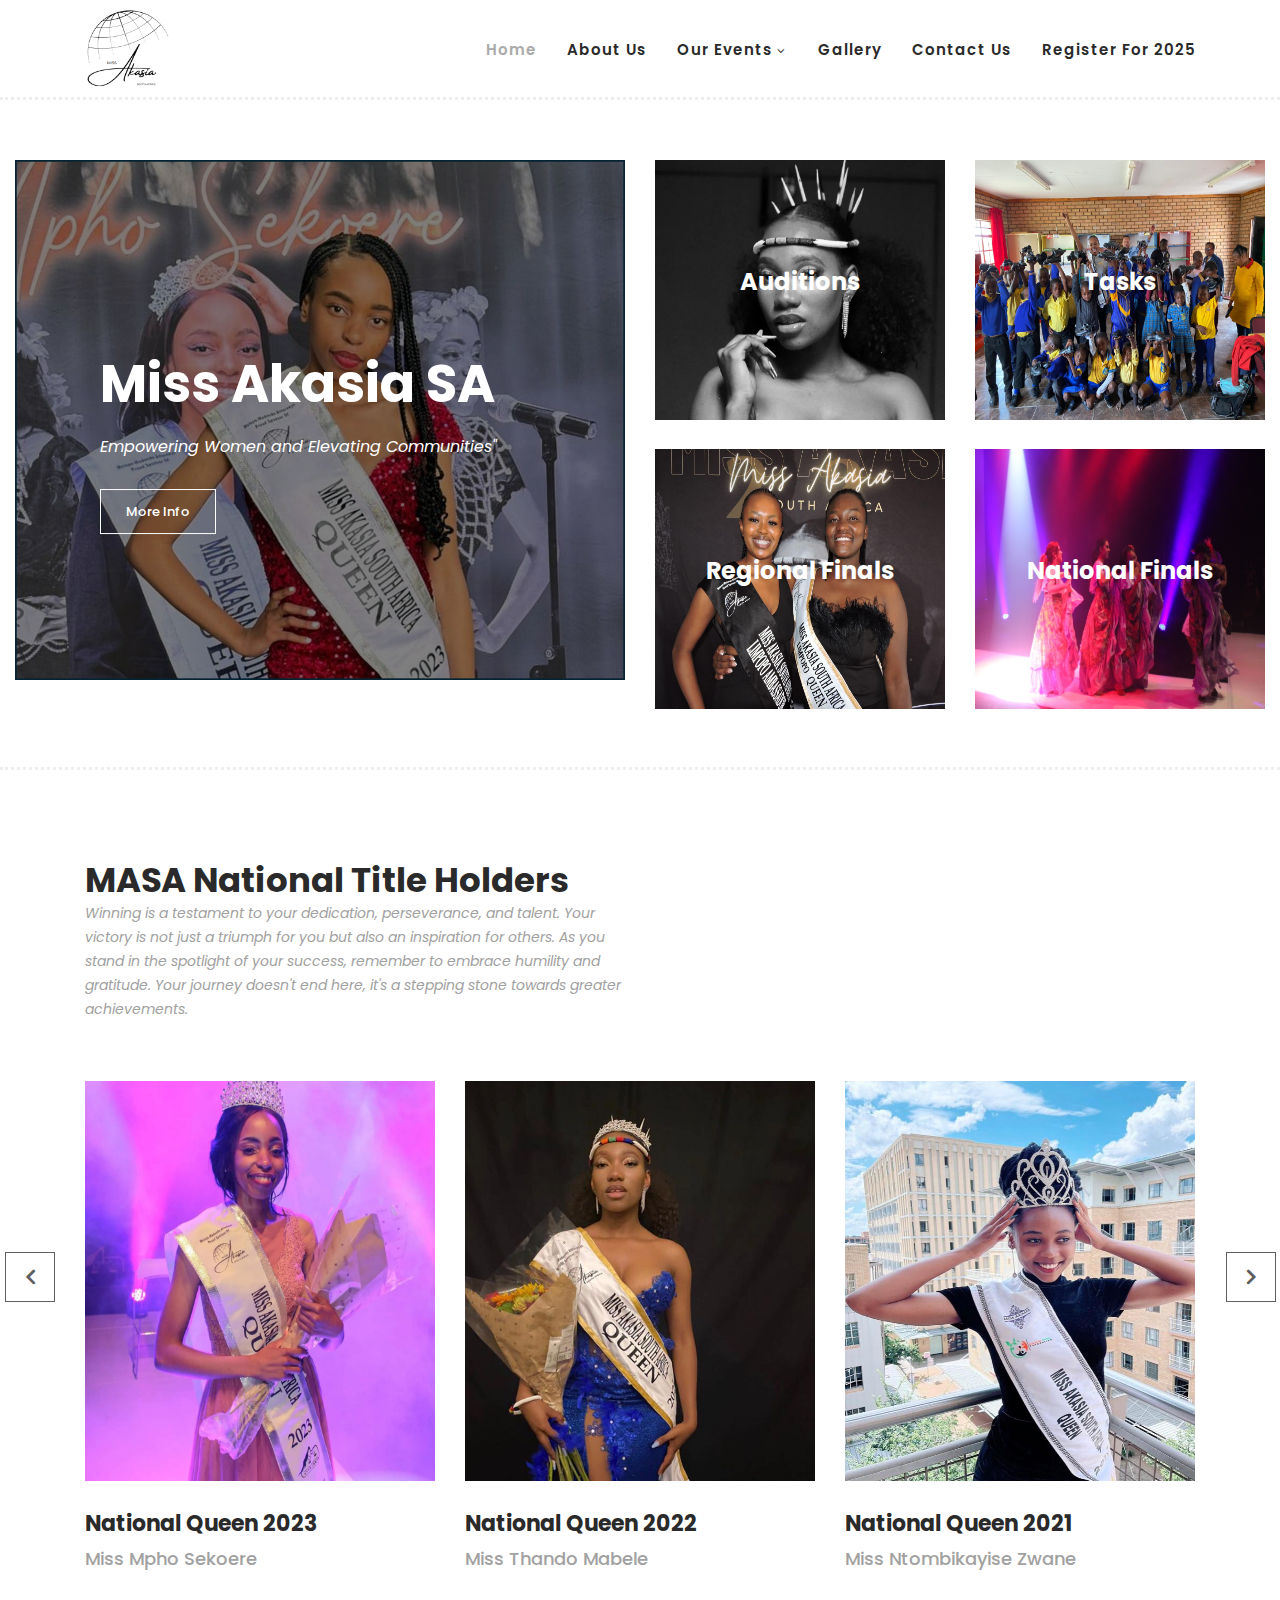
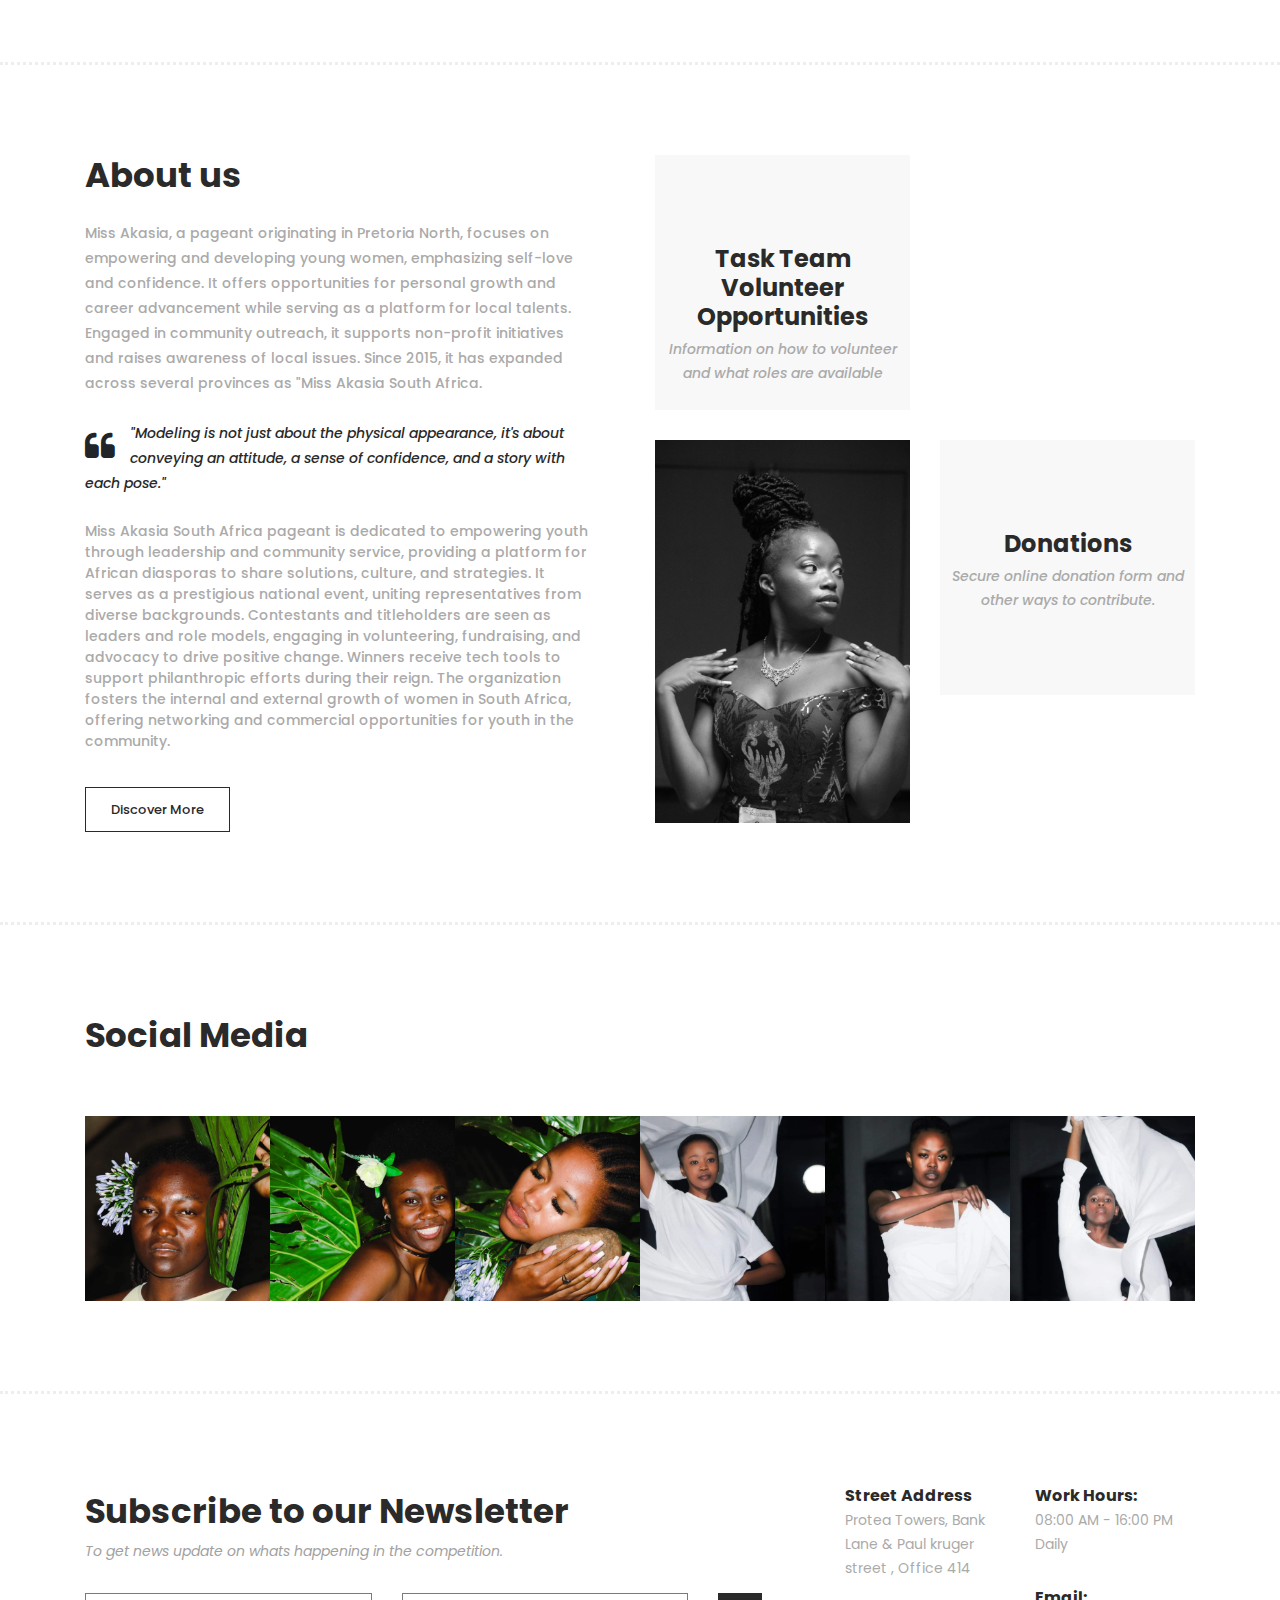
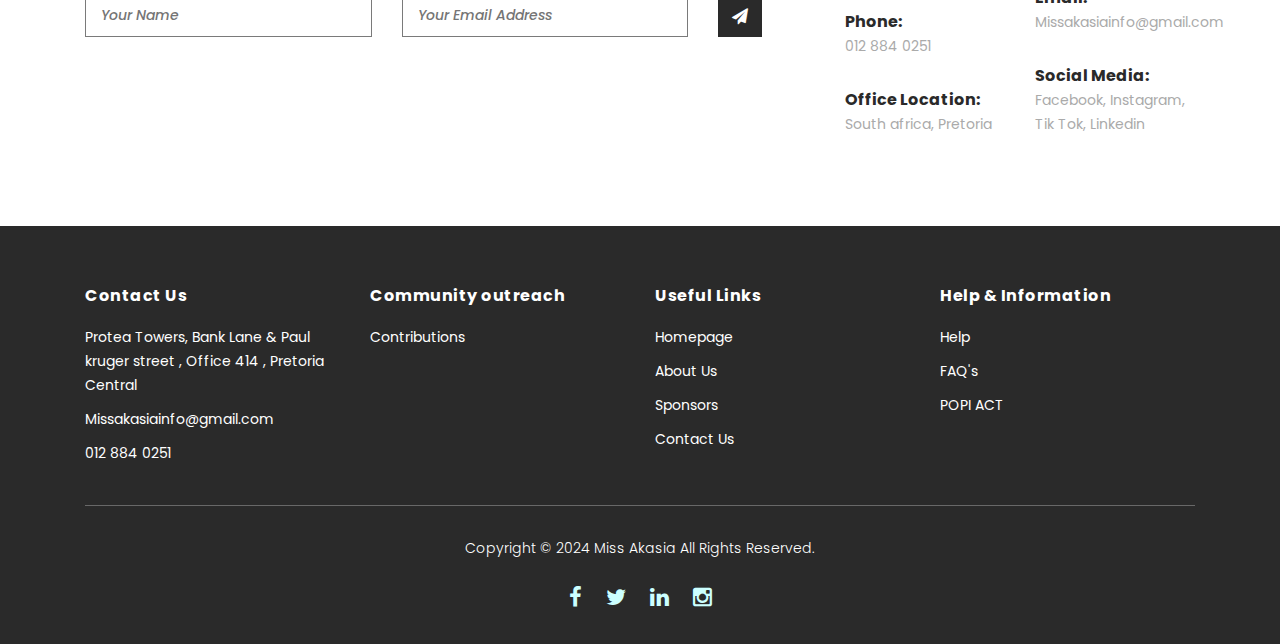
==== index.html @ 4834198e "Add files via upload" ====
<!DOCTYPE html>
<html lang="en">
    <script type="module">
        // Import the functions you need from the SDKs you need
        import { initializeApp } from "https://www.gstatic.com/firebasejs/10.12.2/firebase-app.js";
        import { getAnalytics } from "https://www.gstatic.com/firebasejs/10.12.2/firebase-analytics.js";
        // TODO: Add SDKs for Firebase products that you want to use
        // https://firebase.google.com/docs/web/setup#available-libraries
      
        // Your web app's Firebase configuration
        // For Firebase JS SDK v7.20.0 and later, measurementId is optional
        const firebaseConfig = {
          apiKey: "AIzaSyDPCIbKN_vlK2OKln5FR8eolUgDrRNiiVA",
          authDomain: "missakasia-a553f.firebaseapp.com",
          projectId: "missakasia-a553f",
          storageBucket: "missakasia-a553f.appspot.com",
          messagingSenderId: "823124201778",
          appId: "1:823124201778:web:68d69e30c4f5061704472b",
          measurementId: "G-D68M3QKGDV"
        };
      
        // Initialize Firebase
        const app = initializeApp(firebaseConfig);
        const analytics = getAnalytics(app);
      </script>
  <head>

    <meta charset="utf-8">
    <meta name="viewport" content="width=device-width, initial-scale=1, shrink-to-fit=no">
    <meta name="description" content="">
    <meta name="author" content="">
    <link href="https://fonts.googleapis.com/css?family=Poppins:100,200,300,400,500,600,700,800,900&display=swap" rel="stylesheet">

    <title>Miss Akasia SA</title>


    <!-- Additional CSS Files -->
    <link rel="stylesheet" type="text/css" href="assets/css/bootstrap.min.css">

    <link rel="stylesheet" type="text/css" href="assets/css/font-awesome.css">

    <link rel="stylesheet" href="assets/css/templatemo-hexashop.css">

    <link rel="stylesheet" href="assets/css/owl-carousel.css">

    <link rel="stylesheet" href="assets/css/lightbox.css">

    </head>
    
    <body>
    
    <div id="preloader">
        <div class="jumper">
            <div></div>
            <div></div>
            <div></div>
        </div>
    </div>  
   
    <header class="header-area header-sticky">
        <div class="container">
            <div class="row">
                <div class="col-12">
                    <nav class="main-nav">
                        <!-- ***** Logo Start ***** -->
                        <a href="index.html" class="logo">
                            <img src="assets/images/logo.png" style="width: 30%;">
                        </a>

                        <ul class="nav">
                            <li class="scroll-to-section"><a href="#top" class="active">Home</a></li>
                            <li class="scroll-to-section"><a href="about.html">About us</a></li>
                            <li class="submenu">
                                <a href="javascript:;">Our Events</a>
                                <ul>
                                    <li><a href="about.html">2020</a></li>
                                    <li><a href="products.html">2021</a></li>
                                    <li><a href="single-product.html">2022</a></li>
                                    <li><a href="contact.html">2023</a></li>
                                    <li><a href="contact.html">2024</a></li>
                                </ul>
                            </li>
                          
                           
                            <li class="scroll-to-section"><a href="#explore">Gallery</a></li>
                            <li class="scroll-to-section"><a href="contact.html">Contact Us</a></li>
                            <li class="scroll-to-section"><a href="Register.html">Register For 2025 </a></li>
                        </ul>        
                        <a class='menu-trigger'>
                            <span>Menu</span>
                        </a>
                        <!-- ***** Menu End ***** -->
                    </nav>
                </div>
            </div>
        </div>
    </header>
    <!-- ***** Header Area End ***** -->

    <!-- ***** Main Banner Area Start ***** -->
    <div class="main-banner" id="top">
        <div class="container-fluid">
            <div class="row">
                <div class="col-lg-6">
                    <div class="left-content">
                        <div  class="thumb">
                            <div >
                              <div class="inner-content">
                                <h4 sty>Miss Akasia SA</h4>
                                <span >
                                    Empowering Women and Elevating Communities"</span>
                                <div class="main-border-button">
                                    <a href="#">More Info</a>
                                </div>
                            </div>
                            <img  style="background-color: #000;" src="assets/images/Picture2.png" alt="">   
                            </div>
                           
                        </div>
                    </div>
                </div>
                <div class="col-lg-6">
                    <div class="right-content">
                        <div class="row">
                            <div class="col-lg-6">
                                <div class="right-first-image">
                                    <div class="thumb">
                                        <div class="inner-content">
                                            <h4>Auditions</h4>
                                            
                                        </div>
                                        <div class="hover-content">
                                            <div class="inner">
                                                <h4>Auditions</h4>
                                                <p>Auditions are more than just proving yourself, they're chances to express your uniqueness.
                                                </p>
                                                <div class="main-border-button">
                                                    <a href="#">More Info</a>
                                                </div>
                                            </div>
                                        </div>
                                        <img  class="image" src="assets/images/masa.webp">
                                    </div>
                                </div>
                            </div>
                            <div class="col-lg-6">
                                <div class="right-first-image">
                                    <div class="thumb">
                                        <div class="inner-content">
                                            <h4>Tasks</h4>
                                            
                                        </div>
                                        <div class="hover-content">
                                            <div class="inner">
                                                <h4>Tasks</h4>
                                                <p>Community tasks encompass various activities like volunteering, event organization and clean-up drives.</p>
                                                <div class="main-border-button">
                                                    <a href="#">More Info</a>
                                                </div>
                                            </div>
                                        </div>
                                        <img class="image" src="assets/images/TASKS.jpeg">
                                    </div>
                                </div>
                            </div>
                            <div class="col-lg-6">
                                <div class="right-first-image">
                                    <div class="thumb">
                                        <div class="inner-content">
                                            <h4>Regional Finals</h4>
                                           
                                        </div>
                                        <div class="hover-content">
                                            <div class="inner">
                                                <h4>Regional Finals</h4>
                                                <p>Regional finals serve as crucial stages in competitions or events, where participants  showcase their skills at a regional level.</p>
                                                <div class="main-border-button">
                                                    <a href="#">More Info</a>
                                                </div>
                                            </div>
                                        </div>
                                        <img class="image" src="assets/images/REGI.jpeg">
                                    </div>
                                </div>
                            </div>
                            <div class="col-lg-6">
                                <div class="right-first-image">
                                    <div class="thumb">
                                        <div class="inner-content">
                                            <h4>National Finals</h4>
                                          
                                        </div>
                                        <div class="hover-content">
                                            <div class="inner">
                                                <h4>National Finals</h4>
                                                <p>These finals typically follow regional rounds and represent the highest level of competition within the country.</p>
                                                <div class="main-border-button">
                                                    <a href="#">More Info</a>
                                                </div>
                                            </div>
                                        </div>
                                        <img class="image" src="assets/images/final.JPG">
                                    </div>
                                </div>
                            </div>
                        </div>
                    </div>
                </div>
            </div>
        </div>
    </div>
    <!-- ***** Main Banner Area End ***** -->

    <!-- ***** Men Area Starts ***** -->
    <section class="section" id="men">
        <div class="container">
            <div class="row">
                <div class="col-lg-6">
                    <div class="section-heading">
                        <h2>MASA National Title Holders</h2>
                        <span>
                            Winning is a testament to your dedication, perseverance, and talent. Your victory is not just a triumph for you but also an inspiration for others. As you stand in the spotlight of your success, remember to embrace humility and gratitude. Your journey doesn't end here, it's a stepping stone towards greater achievements.</span>
                    </div>
                </div>
            </div>
        </div>
        <div class="container">
            <div class="row">
                <div class="col-lg-12">
                    <div class="men-item-carousel">
                        <div class="owl-men-item owl-carousel">
                            <div class="item">
                                <div class="thumb">
                                    <div class="hover-content">
                                        <ul>
                                            <li><a href="single-product.html"><i class="fa fa-eye"></i></a></li>
                                            <li><a href="single-product.html"><i class="fa fa-star"></i></a></li>
                                            <li><a href="single-product.html"><i class="fa fa-shopping-cart"></i></a></li>
                                        </ul>
                                    </div>
                                    <img class="imageC" src="assets/images/2023.jpeg" alt="">
                                </div>
                                <div class="down-content">
                                    <h4>National Queen 2023</h4>
                                    <span>Miss Mpho Sekoere</span>
                                   
                                </div>
                            </div>
                            <div class="item">
                                <div class="thumb">
                                    <div class="hover-content">
                                        <ul>
                                            <li><a href="single-product.html"><i class="fa fa-eye"></i></a></li>
                                            <li><a href="single-product.html"><i class="fa fa-star"></i></a></li>
                                            <li><a href="single-product.html"><i class="fa fa-shopping-cart"></i></a></li>
                                        </ul>
                                    </div>
                                    <img class="imageC" src="assets/images/2022.jpeg" alt="">
                                </div>
                                <div class="down-content">
                                    <h4>National Queen 2022</h4>
                                    <span>Miss Thando Mabele</span>
                                  
                                </div>
                            </div>
                            <div class="item">
                                <div class="thumb">
                                    <div class="hover-content">
                                        <ul>
                                            <li><a href="single-product.html"><i class="fa fa-eye"></i></a></li>
                                            <li><a href="single-product.html"><i class="fa fa-star"></i></a></li>
                                            <li><a href="single-product.html"><i class="fa fa-shopping-cart"></i></a></li>
                                        </ul>
                                    </div>
                                    <img class="imageC" src="assets/images/2021.jpeg" alt="">
                                </div>
                                <div class="down-content">
                                    <h4>National Queen 2021</h4>
                                    <span>Miss Ntombikayise Zwane</span>
                                   
                                </div>
                            </div>
                            <div class="item">
                                <div class="thumb">
                                    <div class="hover-content">
                                        <ul>
                                            <li><a href="single-product.html"><i class="fa fa-eye"></i></a></li>
                                            <li><a href="single-product.html"><i class="fa fa-star"></i></a></li>
                                            <li><a href="single-product.html"><i class="fa fa-shopping-cart"></i></a></li>
                                        </ul>
                                    </div>
                                    <img src="assets/images/men-01.jpg" alt="">
                                </div>
                                <div class="down-content">
                                    <h4>Classic Spring</h4>
                                    
                                </div>
                            </div>
                        </div>
                    </div>
                </div>
            </div>
        </div>
    </section>
    <!-- ***** Men Area Ends ***** -->


    <!-- ***** Explore Area Starts ***** -->
    <section class="section" id="explore">
        <div class="container">
            <div class="row">
                <div class="col-lg-6">
                    <div class="left-content">
                        <h2>About us</h2>
                        <p>Miss Akasia, a pageant originating in Pretoria North,
                            focuses on empowering and developing young women,
                            emphasizing self-love and confidence. It offers
                            opportunities for personal growth and career
                            advancement while serving as a platform for local talents.
                            Engaged in community outreach, it supports non-profit
                            initiatives and raises awareness of local issues. Since
                            2015, it has expanded across several provinces as "Miss
                            Akasia South Africa.</p>
                  
                        <div class="quote">
                            <i class="fa fa-quote-left"></i><p>"Modeling is not just about the physical appearance, it's about conveying an attitude, a sense of confidence, and a story with each pose."</p>
                        </div>
                        <span>Miss Akasia South Africa pageant is dedicated to empowering youth through
                            leadership and community service, providing a platform for African diasporas to
                            share solutions, culture, and strategies. It serves as a prestigious national event,
                            uniting representatives from diverse backgrounds. Contestants and titleholders
                            are seen as leaders and role models, engaging in volunteering, fundraising, and
                            advocacy to drive positive change. Winners receive tech tools to support
                            philanthropic efforts during their reign. The organization fosters the internal and
                            external growth of women in South Africa, offering networking and commercial
                            opportunities for youth in the community.</span>
                          <div class="main-border-button">
                            <a href="products.html">Discover More</a>
                        </div>
                    </div>
                </div>
                <div class="col-lg-6">
                    <div class="right-content">
                        <div class="row">
                            <div class="col-lg-6">
                                <div class="leather">
                                    <h4>Task Team Volunteer Opportunities</h4>
                                    <span>Information on how to volunteer and what roles are available</span>
                                </div>
                            </div>
                            <div class="col-lg-6">
                                <div class="first-image">
                                    <img  class="image4" src="assets/images/Donations.JPG" alt="">
                                </div>
                            </div>
                            <div class="col-lg-6">
                                <div class="second-image">
                                    <img class="image4" src="assets/images/Don.jpeg" alt="">
                                </div>
                            </div>
                            <div class="col-lg-6">
                                <div class="types">
                                    <h4>Donations</h4>
                                    <span>Secure online donation form and other ways to contribute.</span>
                                </div>
                            </div>
                        </div>
                    </div>
                </div>
            </div>
        </div>
    </section>
    <!-- ***** Explore Area Ends ***** -->

    <!-- ***** Social Area Starts ***** -->
    <section class="section" id="social">
        <div class="container">
            <div class="row">
                <div class="col-lg-12">
                    <div class="section-heading">
                        <h2>Social Media</h2>
                
                    </div>
                </div>
            </div>
        </div>
        <div class="container">
            <div class="row images">
                <div class="col-2">
                    <div class="thumb">
                        
                        <img src="assets/images/S1.jpeg" alt="">
                    </div>
                </div>
                <div class="col-2">
                    <div class="thumb">
                       
                        <img src="assets/images/s2.jpeg" alt="">
                    </div>
                </div>
                <div class="col-2">
                    <div class="thumb">
                        
                        <img src="assets/images/s6.jpeg" alt="">
                    </div>
                </div>
                <div class="col-2">
                    <div class="thumb">
                       
                        <img src="assets/images/s4.jpeg" alt="">
                    </div>
                </div>
                <div class="col-2">
                    <div class="thumb">
                        
                        <img src="assets/images/s5.jpeg" alt="">
                    </div>
                </div>
                <div class="col-2">
                    <div class="thumb">
                       
                        <img src="assets/images/s3.jpeg" alt="">
                    </div>
                </div>
            </div>
        </div>
    </section>
    <!-- ***** Social Area Ends ***** -->

    <!-- ***** Subscribe Area Starts ***** -->
    <div class="subscribe">
        <div class="container">
            <div class="row">
                <div class="col-lg-8">
                    <div class="section-heading">
                        <h2>Subscribe to our Newsletter</h2>
                        <span>To get news update on whats happening in the competition.</span>
                    </div>
                    <form id="subscribe" action="" method="get">
                        <div class="row">
                          <div class="col-lg-5">
                            <fieldset>
                              <input name="name" type="text" id="name" placeholder="Your Name" required="">
                            </fieldset>
                          </div>
                          <div class="col-lg-5">
                            <fieldset>
                              <input name="email" type="text" id="email" pattern="[^ @]*@[^ @]*" placeholder="Your Email Address" required="">
                            </fieldset>
                          </div>
                          <div class="col-lg-2">
                            <fieldset>
                              <button type="submit" id="form-submit" class="main-dark-button"><i class="fa fa-paper-plane"></i></button>
                            </fieldset>
                          </div>
                        </div>
                    </form>
                </div>
                <div class="col-lg-4">
                    <div class="row">
                        <div class="col-6">
                            <ul>
                                <li>Street Address <span>Protea Towers, Bank Lane & Paul kruger street , Office 414 </span></li>
                                <li>Phone:<br><span>012 884 0251</span></li>
                                <li>Office Location:<br><span>South africa, Pretoria</span></li>
                            </ul>
                        </div>
                        <div class="col-6">
                            <ul>
                                <li>Work Hours:<br><span>08:00 AM - 16:00 PM Daily</span></li>
                                <li>Email:<br><span>Missakasiainfo@gmail.com</span></li>
                                <li>Social Media:<br><span><a href="#">Facebook</a>, <a href="#">Instagram</a>, <a href="#">Tik Tok</a>, <a href="#">Linkedin</a></span></li>
                            </ul>
                        </div>
                    </div>
                </div>
            </div>
        </div>
    </div>
    <!-- ***** Subscribe Area Ends ***** -->
    
    <!-- ***** Footer Start ***** -->
    <footer>
        <div class="container">
            <div class="row">
                <div class="col-lg-3">
                    <div class="first-item">
                        <div class="logo">
                            <h4>Contact Us</h4>
                        </div>
                        <ul>
                            <li><a href="#">Protea Towers, Bank Lane & Paul kruger street , Office 414 , Pretoria Central </a></li>
                            <li><a href="#">Missakasiainfo@gmail.com</a></li>
                            <li><a href="#">012 884 0251</a></li>
                        </ul>
                    </div>
                </div>
                <div class="col-lg-3">
                    <h4>Community outreach</h4>
                    <ul>
                        <li><a href="#">Contributions</a></li>
                      
                    </ul>
                </div>
                <div class="col-lg-3">
                    <h4>Useful Links</h4>
                    <ul>
                        <li><a href="#">Homepage</a></li>
                        <li><a href="#">About Us</a></li>
                        <li><a href="#">Sponsors</a></li>
                        <li><a href="#">Contact Us</a></li>
                    </ul>
                </div>
                <div class="col-lg-3">
                    <h4>Help &amp; Information</h4>
                    <ul>
                        <li><a href="#">Help</a></li>
                        <li><a href="#">FAQ's</a></li>
                        <li><a href="#">POPI ACT</a></li>
                  
                    </ul>
                </div>
                <div class="col-lg-12">
                    <div class="under-footer">
                        <p>Copyright © 2024 Miss Akasia All Rights Reserved. 
                        <ul>
                            <li><a href="#"><i class="fa fa-facebook"></i></a></li>
                            <li><a href="#"><i class="fa fa-twitter"></i></a></li>
                            <li><a href="#"><i class="fa fa-linkedin"></i></a></li>
                            <li><a href="#"><i class="fa fa-instagram"></i></a></li>
                        </ul>
                    </div>
                </div>
            </div>
        </div>
    </footer>
    

    <!-- jQuery -->
    <script src="assets/js/jquery-2.1.0.min.js"></script>

    <!-- Bootstrap -->
    <script src="assets/js/popper.js"></script>
    <script src="assets/js/bootstrap.min.js"></script>

    <!-- Plugins -->
    <script src="assets/js/owl-carousel.js"></script>
    <script src="assets/js/accordions.js"></script>
    <script src="assets/js/datepicker.js"></script>
    <script src="assets/js/scrollreveal.min.js"></script>
    <script src="assets/js/waypoints.min.js"></script>
    <script src="assets/js/jquery.counterup.min.js"></script>
    <script src="assets/js/imgfix.min.js"></script> 
    <script src="assets/js/slick.js"></script> 
    <script src="assets/js/lightbox.js"></script> 
    <script src="assets/js/isotope.js"></script> 
    
    <!-- Global Init -->
    <script src="assets/js/custom.js"></script>

    <script>

        $(function() {
            var selectedClass = "";
            $("p").click(function(){
            selectedClass = $(this).attr("data-rel");
            $("#portfolio").fadeTo(50, 0.1);
                $("#portfolio div").not("."+selectedClass).fadeOut();
            setTimeout(function() {
              $("."+selectedClass).fadeIn();
              $("#portfolio").fadeTo(50, 1);
            }, 500);
                
            });
        });

    </script>

  </body>
</html>
---- assets/css/templatemo-hexashop.css ----
/* 
---------------------------------------------
font & reset css
--------------------------------------------- 
*/
@import url("https://fonts.googleapis.com/css?family=Poppins:100,200,300,400,500,600,700,800,900");
/* 
---------------------------------------------
reset
--------------------------------------------- 
*/
html, body, div, span, applet, object, iframe, h1, h2, h3, h4, h5, h6, p, blockquote, div
pre, a, abbr, acronym, address, big, cite, code, del, dfn, em, font, img, ins, kbd, q,
s, samp, small, strike, strong, sub, sup, tt, var, b, u, i, center, dl, dt, dd, ol, ul, li,
figure, header, nav, section, article, aside, footer, figcaption {
  margin: 0;
  padding: 0;
  border: 0;
  outline: 0;
}

.clearfix:after {
  content: ".";
  display: block;
  clear: both;
  visibility: hidden;
  line-height: 0;
  height: 0;
}

.clearfix {
  display: inline-block;
}

html[xmlns] .clearfix {
  display: block;
}

* html .clearfix {
  height: 1%;
}

ul, li {
  padding: 0;
  margin: 0;
  list-style: none;
}

header, nav, section, article, aside, footer, hgroup {
  display: block;
}

* {
  box-sizing: border-box;
}

html, body {
  font-family: 'Poppins', sans-serif;
  font-weight: 400;
  background-color: #fff;
  font-size: 16px;
  -ms-text-size-adjust: 100%;
  -webkit-font-smoothing: antialiased;
  -moz-osx-font-smoothing: grayscale;
}

a {
  text-decoration: none !important;
}

h1, h2, h3, h4, h5, h6 {
  margin-top: 0px;
  margin-bottom: 0px;
}

ul {
  margin-bottom: 0px;
}

p {
  font-size: 14px;
  line-height: 25px;
  color: #2a2a2a;
}

/* 
---------------------------------------------
global styles
--------------------------------------------- 
*/
html,
body {
  background: #fff;
  font-family: 'Poppins', sans-serif;
}

::selection {
  background: #2a2a2a;
  color: #fff;
}

::-moz-selection {
  background: #2a2a2a;
  color: #fff;
}

@media (max-width: 991px) {
  html, body {
    overflow-x: hidden;
  }
  .mobile-top-fix {
    margin-top: 30px;
    margin-bottom: 0px;
  }
  .mobile-bottom-fix {
    margin-bottom: 30px;
  }
  .mobile-bottom-fix-big {
    margin-bottom: 60px;
  }
}

.main-border-button a {
  font-size: 13px;
  color: #fff;
  border: 1px solid #fff;
  padding: 12px 25px;
  display: inline-block;
  font-weight: 500;
  transition: all .3s;
}

.main-border-button a:hover {
  background-color: #fff;
  color: #2a2a2a;
}

.main-white-button a {
  font-size: 13px;
  color: #2a2a2a;
  background-color: #fff;
  padding: 12px 25px;
  display: inline-block;
  border-radius: 3px;
  font-weight: 600;
  transition: all .3s;
}

.main-white-button a:hover {
  opacity: 0.9;
}

.main-text-button a {
  font-size: 13px;
  color: #fff;
  font-weight: 600;
  transition: all .3s;
}

.main-text-button a:hover {
  opacity: 0.9;
}

.section-heading h2 {
  font-size: 34px;
  font-weight: 700;
  color: #2a2a2a;
}

.section-heading span {
  font-size: 14px;
  color: #a1a1a1;
  font-style: italic;
  font-weight: 400;
}



/* 
---------------------------------------------
header
--------------------------------------------- 
*/

.background-header {
  border-bottom: none !important;
  background-color: #fff;
  height: 80px!important;
  position: fixed!important;
  top: 0px;
  left: 0px;
  right: 0px;
  box-shadow: 0px 0px 10px rgba(0,0,0,0.15)!important;
}

.background-header .logo,
.background-header .main-nav .nav li a {
  color: #1e1e1e!important;
}

.background-header .main-nav .nav li:hover a {
  color: #2a2a2a!important;
}

.background-header .nav li a.active {
  color: #2a2a2a!important;
}

.header-area {
  border-bottom: 3px dotted #eee;
  box-shadow: none;
  background-color: #fff;
  position: absolute;
  top: 0px;
  left: 0px;
  right: 0px;
  z-index: 100;
  height: 100px;
  -webkit-transition: all .5s ease 0s;
  -moz-transition: all .5s ease 0s;
  -o-transition: all .5s ease 0s;
  transition: all .5s ease 0s;
}

.header-area .main-nav {
  min-height: 80px;
  background: transparent;
}

.header-area .main-nav .logo {
  line-height: 100px;
  color: #fff;
  font-size: 28px;
  font-weight: 700;
  text-transform: uppercase;
  letter-spacing: 2px;
  float: left;
  -webkit-transition: all 0.3s ease 0s;
  -moz-transition: all 0.3s ease 0s;
  -o-transition: all 0.3s ease 0s;
  transition: all 0.3s ease 0s;
}

.background-header .main-nav .logo {
  line-height: 75px;
}

.background-header .nav {
  margin-top: 20px !important;
}

.header-area .main-nav .nav {
  float: right;
  margin-top: 30px;
  margin-right: 0px;
  background-color: transparent;
  -webkit-transition: all 0.3s ease 0s;
  -moz-transition: all 0.3s ease 0s;
  -o-transition: all 0.3s ease 0s;
  transition: all 0.3s ease 0s;
  position: relative;
  z-index: 999;
}

.header-area .main-nav .nav li {
  padding-left: 15px;
  padding-right: 15px;
}
.imageC{
  width: 70%;
  height: 400px;
}
.image{

  height: 260px;
}
.image4{

  height: 20%px;
}
.header-area .main-nav .nav li:last-child {
  padding-right: 0px;
}

.header-area .main-nav .nav li a {
  display: block;
  font-weight: 600;
  font-size: 15px;
  color: #2a2a2a;
  text-transform: capitalize;
  -webkit-transition: all 0.3s ease 0s;
  -moz-transition: all 0.3s ease 0s;
  -o-transition: all 0.3s ease 0s;
  transition: all 0.3s ease 0s;
  height: 40px;
  line-height: 40px;
  border: transparent;
  letter-spacing: 1px;
}

.header-area .main-nav .nav li a {
  color: #2a2a2a;
}

.header-area .main-nav .nav li:hover a,
.header-area .main-nav .nav li a.active {
  color: #aaa!important;
}

.background-header .main-nav .nav li:hover a,
.background-header .main-nav .nav li a.active {
  color: #aaa!important;
  opacity: 1;
}

.header-area .main-nav .nav li.submenu {
  position: relative;
  padding-right: 30px;
}

.header-area .main-nav .nav li.submenu:after {
  font-family: FontAwesome;
  content: "\f107";
  font-size: 12px;
  color: #2a2a2a;
  position: absolute;
  right: 18px;
  top: 12px;
}

.background-header .main-nav .nav li.submenu:after {
  color: #2a2a2a;
}

.header-area .main-nav .nav li.submenu ul {
  position: absolute;
  width: 200px;
  box-shadow: 0 2px 28px 0 rgba(0, 0, 0, 0.06);
  overflow: hidden;
  top: 50px;
  opacity: 0;
  transform: translateY(+2em);
  visibility: hidden;
  z-index: -1;
  transition: all 0.3s ease-in-out 0s, visibility 0s linear 0.3s, z-index 0s linear 0.01s;
}

.header-area .main-nav .nav li.submenu ul li {
  margin-left: 0px;
  padding-left: 0px;
  padding-right: 0px;
}

.header-area .main-nav .nav li.submenu ul li a {
  opacity: 1;
  display: block;
  background: #f7f7f7;
  color: #2a2a2a!important;
  padding-left: 20px;
  height: 40px;
  line-height: 40px;
  -webkit-transition: all 0.3s ease 0s;
  -moz-transition: all 0.3s ease 0s;
  -o-transition: all 0.3s ease 0s;
  transition: all 0.3s ease 0s;
  position: relative;
  font-size: 13px;
  font-weight: 400;
  border-bottom: 1px solid #eee;
}

.header-area .main-nav .nav li.submenu ul li a:hover {
  background: #fff;
  color: #aaa!important;
  padding-left: 25px;
}

.header-area .main-nav .nav li.submenu ul li a:hover:before {
  width: 3px;
}

.header-area .main-nav .nav li.submenu:hover ul {
  visibility: visible;
  opacity: 1;
  z-index: 1;
  transform: translateY(0%);
  transition-delay: 0s, 0s, 0.3s;
}

.header-area .main-nav .menu-trigger {
  cursor: pointer;
  display: block;
  position: absolute;
  top: 33px;
  width: 32px;
  height: 40px;
  text-indent: -9999em;
  z-index: 99;
  right: 40px;
  display: none;
}

.background-header .main-nav .menu-trigger {
  top: 23px;
}

.header-area .main-nav .menu-trigger span,
.header-area .main-nav .menu-trigger span:before,
.header-area .main-nav .menu-trigger span:after {
  -moz-transition: all 0.4s;
  -o-transition: all 0.4s;
  -webkit-transition: all 0.4s;
  transition: all 0.4s;
  background-color: #1e1e1e;
  display: block;
  position: absolute;
  width: 30px;
  height: 2px;
  left: 0;
}

.background-header .main-nav .menu-trigger span,
.background-header .main-nav .menu-trigger span:before,
.background-header .main-nav .menu-trigger span:after {
  background-color: #1e1e1e;
}

.header-area .main-nav .menu-trigger span:before,
.header-area .main-nav .menu-trigger span:after {
  -moz-transition: all 0.4s;
  -o-transition: all 0.4s;
  -webkit-transition: all 0.4s;
  transition: all 0.4s;
  background-color: #1e1e1e;
  display: block;
  position: absolute;
  width: 30px;
  height: 2px;
  left: 0;
  width: 75%;
}

.background-header .main-nav .menu-trigger span:before,
.background-header .main-nav .menu-trigger span:after {
  background-color: #1e1e1e;
}

.header-area .main-nav .menu-trigger span:before,
.header-area .main-nav .menu-trigger span:after {
  content: "";
}

.header-area .main-nav .menu-trigger span {
  top: 16px;
}

.header-area .main-nav .menu-trigger span:before {
  -moz-transform-origin: 33% 100%;
  -ms-transform-origin: 33% 100%;
  -webkit-transform-origin: 33% 100%;
  transform-origin: 33% 100%;
  top: -10px;
  z-index: 10;
}

.header-area .main-nav .menu-trigger span:after {
  -moz-transform-origin: 33% 0;
  -ms-transform-origin: 33% 0;
  -webkit-transform-origin: 33% 0;
  transform-origin: 33% 0;
  top: 10px;
}

.header-area .main-nav .menu-trigger.active span,
.header-area .main-nav .menu-trigger.active span:before,
.header-area .main-nav .menu-trigger.active span:after {
  background-color: transparent;
  width: 100%;
}

.header-area .main-nav .menu-trigger.active span:before {
  -moz-transform: translateY(6px) translateX(1px) rotate(45deg);
  -ms-transform: translateY(6px) translateX(1px) rotate(45deg);
  -webkit-transform: translateY(6px) translateX(1px) rotate(45deg);
  transform: translateY(6px) translateX(1px) rotate(45deg);
  background-color: #1e1e1e;
}

.background-header .main-nav .menu-trigger.active span:before {
  background-color: #1e1e1e;
}

.header-area .main-nav .menu-trigger.active span:after {
  -moz-transform: translateY(-6px) translateX(1px) rotate(-45deg);
  -ms-transform: translateY(-6px) translateX(1px) rotate(-45deg);
  -webkit-transform: translateY(-6px) translateX(1px) rotate(-45deg);
  transform: translateY(-6px) translateX(1px) rotate(-45deg);
  background-color: #1e1e1e;
}

.background-header .main-nav .menu-trigger.active span:after {
  background-color: #1e1e1e;
}

.header-area.header-sticky {
  min-height: 80px;
}

.header-area .nav {
  margin-top: 30px;
}

.header-area.header-sticky .nav li a.active {
  color: #aaa;
}

@media (max-width: 1200px) {
  .header-area .main-nav .nav li {
    padding-left: 12px;
    padding-right: 12px;
  }
  .header-area .main-nav:before {
    display: none;
  }
}

@media (max-width: 767px) {
  .header-area .main-nav .logo {
    color: #1e1e1e;
  }
  .header-area.header-sticky .nav li a:hover,
  .header-area.header-sticky .nav li a.active {
    color: #aaa!important;
    opacity: 1;
  }
  .header-area.header-sticky .nav li.search-icon a {
    width: 100%;
  }
  .header-area {
    background-color: #f7f7f7;
    padding: 0px 15px;
    height: 100px;
    box-shadow: none;
    text-align: center;
  }
  .header-area .container {
    padding: 0px;
  }
  .header-area .logo {
    margin-left: 30px;
  }
  .header-area .menu-trigger {
    display: block !important;
  }
  .header-area .main-nav {
    overflow: hidden;
  }
  .header-area .main-nav .nav {
    float: none;
    width: 100%;
    display: none;
    -webkit-transition: all 0s ease 0s;
    -moz-transition: all 0s ease 0s;
    -o-transition: all 0s ease 0s;
    transition: all 0s ease 0s;
    margin-left: 0px;
  }
  .header-area .main-nav .nav li:first-child {
    border-top: 1px solid #eee;
  }
  .header-area.header-sticky .nav {
    margin-top: 100px !important;
  }
  .header-area .main-nav .nav li {
    width: 100%;
    background: #fff;
    border-bottom: 1px solid #eee;
    padding-left: 0px !important;
    padding-right: 0px !important;
  }
  .header-area .main-nav .nav li a {
    height: 50px !important;
    line-height: 50px !important;
    padding: 0px !important;
    border: none !important;
    background: #f7f7f7 !important;
    color: #191a20 !important;
  }
  .header-area .main-nav .nav li a:hover {
    background: #eee !important;
    color: #aaa!important;
  }
  .header-area .main-nav .nav li.submenu ul {
    position: relative;
    visibility: inherit;
    opacity: 1;
    z-index: 1;
    transform: translateY(0%);
    transition-delay: 0s, 0s, 0.3s;
    top: 0px;
    width: 100%;
    box-shadow: none;
    height: 0px;
  }
  .header-area .main-nav .nav li.submenu ul li a {
    font-size: 12px;
    font-weight: 400;
  }
  .header-area .main-nav .nav li.submenu ul li a:hover:before {
    width: 0px;
  }
  .header-area .main-nav .nav li.submenu ul.active {
    height: auto !important;
  }
  .header-area .main-nav .nav li.submenu:after {
    color: #3B566E;
    right: 25px;
    font-size: 14px;
    top: 15px;
  }
  .header-area .main-nav .nav li.submenu:hover ul, .header-area .main-nav .nav li.submenu:focus ul {
    height: 0px;
  }
}

@media (min-width: 767px) {
  .header-area .main-nav .nav {
    display: flex !important;
  }
}


/* 
---------------------------------------------
banner
--------------------------------------------- 
*/

.main-banner {
  border-bottom: 3px dotted #eee;
  padding-top: 160px;
  padding-bottom: 30px;
}

.main-banner .left-content .thumb img {
  width: 100%;
  overflow: hidden;
}

.main-banner .left-content .inner-content {
  position: absolute;
  left: 100px;
  top: 50%;
  transform: translateY(-50%);
}

.main-banner .left-content .inner-content h4 {
  color: #fff;
  margin-top: -10px;
  font-size: 52px;
  font-weight: 700;
  margin-bottom: 20px;
}

.main-banner .left-content .inner-content span {
  font-size: 16px;
  color: #fff;
  font-weight: 400;
  font-style: italic;
  display: block;
  margin-bottom: 30px;
}

.main-banner .right-content .right-first-image {
  margin-bottom: 28.5px;
}

.main-banner .right-content .right-first-image .thumb {
  position: relative;
  text-align: center;
}

.main-banner .right-content .right-first-image .thumb img {
  width: 100%;
  overflow: hidden;
}

.main-banner .right-content .right-first-image .thumb .inner-content {
  position: absolute;
  top: 50%;
  transform: translateY(-50%);
  width: 100%;
  text-align: center;
}

.main-banner .right-content .right-first-image .thumb .inner-content h4 {
  color: #fff;
  font-size: 24px;
  font-weight: 700;
  margin-bottom: 15px;
}

.main-banner .right-content .right-first-image .thumb .inner-content span {
  font-size: 16px;
  color: #fff;
  font-style: italic;
}

.main-banner .right-content .right-first-image .thumb .hover-content {
  position: absolute;
  top: 15px;
  right: 15px;
  left: 15px;
  bottom: 15px;
  text-align: center;
  background-color: rgba(42,42,42,.97);
  opacity: 0;
  visibility: hidden;
  transition: all 0.5s;
}

.main-banner .right-content .right-first-image .thumb:hover .hover-content {
  opacity: 1;
  visibility: visible;
}

.main-banner .right-content .right-first-image .thumb .hover-content .inner {
  position: absolute;
  top: 50%;
  left: 50%;
  transform: translate(-50%, -50%);
  width: 100%;
}

.main-banner .right-content .right-first-image .thumb .hover-content h4 {
  color: #fff;
  font-size: 24px;
  font-weight: 700;
  margin-bottom: 15px;
}

.main-banner .right-content .right-first-image .thumb .hover-content p {
  color: #fff;
  padding: 0px 20px;
  margin-bottom: 20px;
}



/*
---------------------------------------------
Men
---------------------------------------------
*/

#men {
  padding-top: 90px;
  padding-bottom: 90px;
  border-bottom: 3px dotted #eee;
}

#men .section-heading {
  margin-bottom: 60px;
}

#men .item .down-content {
  padding-top: 30px;
  position: relative;
  z-index: 3;
  background-color: #fff;
}

#men .item .down-content h4 {
  font-size: 22px;
  color: #2a2a2a;
  font-weight: 700;
  margin-bottom: 8px;
}

#men .item .down-content span {
  font-size: 18px;
  color: #a1a1a1;
  font-weight: 500;
  display: block;
}

#men .item .down-content ul.stars {
  position: absolute;
  right: 0;
  top: 30px;
}

#men .item .down-content ul.stars li {
  display: inline;
  font-size: 13px;
}

#men .item .thumb .hover-content {
  position: absolute;
  z-index: 2;
  text-align: center;
  bottom: -60px;
  width: 100%;
  opacity: 0;
  visibility: hidden;
  transition: all .5s;
}

#men .item .thumb:hover .hover-content {
  bottom: 30px;
  opacity: 1;
  visibility: visible;
}

#men .item .thumb {
  position: relative;
}

#men .item .thumb .hover-content ul li {
  display: inline;
  margin: 0px 10px;
}

#men .item .thumb .hover-content ul li a {
  width: 50px;
  height: 50px;
  text-align: center;
  line-height: 50px;
  display: inline-block;
  color: #2a2a2a;
  background-color: #fff;
}


#men .owl-nav {
  text-align: center;
  position: absolute;
  width: 100%;
  top: 40%;
  transform: translateY(-25px);
}

#men .owl-dots {
  display: none;
}
    
#men .owl-nav .owl-prev{
  position: absolute;
  left: -80px;
  outline: none;
}

#men .owl-nav .owl-prev span,
#men .owl-nav .owl-next span {
  opacity: 0;
}

#men .owl-nav .owl-prev:before {
  display: inline-block;
  font-family: 'FontAwesome';
  color: #2a2a2a;
  font-size: 25px;
  font-weight: 700;
  content: '\f104';
  width: 50px;
  height: 50px;
  background-color: transparent;
  line-height: 48px;
  border :1px solid #2a2a2a;
}

#men .owl-nav .owl-prev {
  opacity: 0.75;
  transition: all .5s;
}

#men .owl-nav .owl-prev:hover {
  opacity: 1;
}

#men .owl-nav .owl-next {
  opacity: 0.75;
  transition: all .5s;
}

#men .owl-nav .owl-next:hover {
  opacity: 1;
}

#men .owl-nav .owl-next{
  outline: none;
  position: absolute;
  right: -85px;
}

#men .owl-nav .owl-next:before {
  display: inline-block;
  font-family: 'FontAwesome';
  color: #2a2a2a;
  font-size: 25px;
  font-weight: 700;
  content: '\f105';
  width: 50px;
  height: 50px;
  background-color: transparent;
  line-height: 48px;
  border :1px solid #2a2a2a;
}


/*
---------------------------------------------
Women
---------------------------------------------
*/

#women {
  padding-top: 90px;
  padding-bottom: 90px;
  border-bottom: 3px dotted #eee;
}

#women .section-heading {
  margin-bottom: 60px;
}

#women .item .down-content {
  padding-top: 30px;
  position: relative;
  z-index: 3;
  background-color: #fff;
}

#women .item .down-content h4 {
  font-size: 22px;
  color: #2a2a2a;
  font-weight: 700;
  margin-bottom: 8px;
}

#women .item .down-content span {
  font-size: 18px;
  color: #a1a1a1;
  font-weight: 500;
  display: block;
}

#women .item .down-content ul.stars {
  position: absolute;
  right: 0;
  top: 30px;
}

#women .item .down-content ul.stars li {
  display: inline;
  font-size: 13px;
}

#women .item .thumb .hover-content {
  position: absolute;
  z-index: 2;
  text-align: center;
  bottom: -60px;
  width: 100%;
  opacity: 0;
  visibility: hidden;
  transition: all .5s;
}

#women .item .thumb:hover .hover-content {
  bottom: 30px;
  opacity: 1;
  visibility: visible;
}

#women .item .thumb {
  position: relative;
}

#women .item .thumb .hover-content ul li {
  display: inline;
  margin: 0px 10px;
}

#women .item .thumb .hover-content ul li a {
  width: 50px;
  height: 50px;
  text-align: center;
  line-height: 50px;
  display: inline-block;
  color: #2a2a2a;
  background-color: #fff;
}


#women .owl-nav {
  text-align: center;
  position: absolute;
  width: 100%;
  top: 40%;
  transform: translateY(-25px);
}

#women .owl-dots {
  display: none;
}
    
#women .owl-nav .owl-prev{
  position: absolute;
  left: -80px;
  outline: none;
}

#women .owl-nav .owl-prev span,
#women .owl-nav .owl-next span {
  opacity: 0;
}

#women .owl-nav .owl-prev:before {
  display: inline-block;
  font-family: 'FontAwesome';
  color: #2a2a2a;
  font-size: 25px;
  font-weight: 700;
  content: '\f104';
  width: 50px;
  height: 50px;
  background-color: transparent;
  line-height: 48px;
  border :1px solid #2a2a2a;
}

#women .owl-nav .owl-prev {
  opacity: 0.75;
  transition: all .5s;
}

#women .owl-nav .owl-prev:hover {
  opacity: 1;
}

#women .owl-nav .owl-next {
  opacity: 0.75;
  transition: all .5s;
}

#women .owl-nav .owl-next:hover {
  opacity: 1;
}

#women .owl-nav .owl-next{
  outline: none;
  position: absolute;
  right: -85px;
}

#women .owl-nav .owl-next:before {
  display: inline-block;
  font-family: 'FontAwesome';
  color: #2a2a2a;
  font-size: 25px;
  font-weight: 700;
  content: '\f105';
  width: 50px;
  height: 50px;
  background-color: transparent;
  line-height: 48px;
  border :1px solid #2a2a2a;
}

/*
---------------------------------------------
Kids
---------------------------------------------
*/

#kids {
  padding-top: 90px;
  padding-bottom: 90px;
  border-bottom: 3px dotted #eee;
}

#kids .section-heading {
  margin-bottom: 60px;
}

#kids .item .down-content {
  padding-top: 30px;
  position: relative;
  z-index: 3;
  background-color: #fff;
}

#kids .item .down-content h4 {
  font-size: 22px;
  color: #2a2a2a;
  font-weight: 700;
  margin-bottom: 8px;
}

#kids .item .down-content span {
  font-size: 18px;
  color: #a1a1a1;
  font-weight: 500;
  display: block;
}

#kids .item .down-content ul.stars {
  position: absolute;
  right: 0;
  top: 30px;
}

#kids .item .down-content ul.stars li {
  display: inline;
  font-size: 13px;
}

#kids .item .thumb .hover-content {
  position: absolute;
  z-index: 2;
  text-align: center;
  bottom: -60px;
  width: 100%;
  opacity: 0;
  visibility: hidden;
  transition: all .5s;
}

#kids .item .thumb:hover .hover-content {
  bottom: 30px;
  opacity: 1;
  visibility: visible;
}

#kids .item .thumb {
  position: relative;
}

#kids .item .thumb .hover-content ul li {
  display: inline;
  margin: 0px 10px;
}

#kids .item .thumb .hover-content ul li a {
  width: 50px;
  height: 50px;
  text-align: center;
  line-height: 50px;
  display: inline-block;
  color: #2a2a2a;
  background-color: #fff;
}


#kids .owl-nav {
  text-align: center;
  position: absolute;
  width: 100%;
  top: 40%;
  transform: translateY(-25px);
}

#kids .owl-dots {
  display: none;
}
    
#kids .owl-nav .owl-prev{
  position: absolute;
  left: -80px;
  outline: none;
}

#kids .owl-nav .owl-prev span,
#kids .owl-nav .owl-next span {
  opacity: 0;
}

#kids .owl-nav .owl-prev:before {
  display: inline-block;
  font-family: 'FontAwesome';
  color: #2a2a2a;
  font-size: 25px;
  font-weight: 700;
  content: '\f104';
  width: 50px;
  height: 50px;
  background-color: transparent;
  line-height: 48px;
  border :1px solid #2a2a2a;
}

#kids .owl-nav .owl-prev {
  opacity: 0.75;
  transition: all .5s;
}

#kids .owl-nav .owl-prev:hover {
  opacity: 1;
}

#kids .owl-nav .owl-next {
  opacity: 0.75;
  transition: all .5s;
}

#kids .owl-nav .owl-next:hover {
  opacity: 1;
}

#kids .owl-nav .owl-next{
  outline: none;
  position: absolute;
  right: -85px;
}

#kids .owl-nav .owl-next:before {
  display: inline-block;
  font-family: 'FontAwesome';
  color: #2a2a2a;
  font-size: 25px;
  font-weight: 700;
  content: '\f105';
  width: 50px;
  height: 50px;
  background-color: transparent;
  line-height: 48px;
  border :1px solid #2a2a2a;
}


/*
---------------------------------------------
Explore
---------------------------------------------
*/

#explore {
  padding-top: 90px;
  padding-bottom: 90px;
  border-bottom: 3px dotted #eee;
}

#explore .left-content {
  margin-right: 30px;
}

#explore .left-content h2 {
  font-size: 34px;
  font-weight: 700;
  color: #2a2a2a;
}

#explore .left-content span {
  font-size: 14px;
  color: #aaaaaa;
  font-weight: 500;
  display: block;
  margin-top: 25px;
}

#explore .left-content .quote {
  margin-top: 25px;
}

#explore .left-content .quote i {
  float: left;
  font-size: 32px;
  margin-right: 15px;
  margin-top: 10px;
}

#explore .left-content .quote p {
  font-style: italic;
  color: #2a2a2a;
  font-weight: 500;
}

#explore .left-content p {
  font-size: 14px;
  color: #aaaaaa;
  font-weight: 500;
  display: block;
  margin-top: 25px;
}

#explore .left-content .main-border-button a {
  color: #2a2a2a;
  border-color: #2a2a2a;
  margin-top: 35px;
}

#explore .left-content .main-border-button a:hover {
  background-color: #2a2a2a;
  color: #fff;
}

#explore img {
  width: 100%;
  overflow: hidden;
}

#explore .leather {
  margin-bottom: 30px;
}

#explore .first-image {
  margin-bottom: 30px;
}

#explore .leather,
#explore .types {
  min-height: 255px;
  background-color: #f8f8f8;
  text-align: center;
  width: 100%;
}

#explore .leather h4,
#explore .types h4 {
  font-size: 24px;
  font-weight: 700;
  color: #2a2a2a;
  padding-top: 90px;
  margin-bottom: 5px;
}

#explore .leather span,
#explore .types span {
  font-size: 14px;
  font-style: italic;
  color: #aaa;
  font-weight: 500;
}

/* 
---------------------------------------------
Social
--------------------------------------------- 
*/

#social {
  margin-top: 90px;
  padding-bottom: 90px;
  border-bottom: 3px dotted #eee;
}

#social .col-2 {
  padding-left: 0;
  padding-right: 0;
}

#social .images {
  margin-top: 60px;
  padding-left: 15px;
  padding-right: 15px;
}

#social .thumb {
  position: relative;
}

#social .thumb .icon {
  position: absolute;
  bottom: 0;
  left: 0;
  right: 0;
  top: 0;
  width: 100%;
  background-color: rgba(0,0,0,0.85);
  opacity: 0;
  visibility: hidden;
  transition: all .3s;
}

#social .thumb:hover .icon {
  opacity: 1;
  visibility: visible;
}

#social .thumb .icon h6 {
  color: #fff;
  position: absolute;
  font-size: 14px;
  bottom: 40px;
  font-weight: 400;
  left: 15px;
}

#social .thumb .icon i {
  color: #fff;
  position: absolute;
  bottom: 15px;
  left: 15px;
}

#social .thumb img {
  width: 100%;
  overflow: hidden;
}


/* 
---------------------------------------------
Subscribe
--------------------------------------------- 
*/

.subscribe {
  margin-top: 90px;
}

.subscribe .section-heading {
  margin-bottom: 30px;
}

.subscribe .section-heading h2 {
  line-height: 55px;
}

.subscribe form input {
  width: 100%;
  height: 44px;
  line-height: 44px;
  padding: 0px 15px;
  font-size: 14px;
  font-style: italic;
  font-weight: 500;
  color: #aaa;
  border-radius: 0px;
  border: 1px solid #7a7a7a;
  box-shadow: none;
}

.subscribe form input::focus {
  border-color: #2a2a2a;
  border-radius: 0px;
}

.subscribe form button {
  width: 44px;
  height: 44px;
  display: inline-block;
  text-align: center;
  line-height: 44px;
  background-color: #2a2a2a;
  box-shadow: none;
  border: 1px solid transparent;
  color: #fff;
  transition: all 0.3s;
}

.subscribe form button:hover {
  background-color: #fff;
  border: 1px solid #2a2a2a;
  color: #2a2a2a;
}

.subscribe ul li {
  margin-bottom: 30px;
  display: block;
}

.subscribe ul li {
  font-size: 16px;
  font-weight: 700;
  color: #2a2a2a;
}

.subscribe ul li span,
.subscribe ul li span a {
  font-size: 14px;
  font-weight: 400;
  color: #aaa;
}

.subscribe ul li span a:hover {
  color: #2a2a2a;
}


/* 
---------------------------------------------
footer
--------------------------------------------- 
*/

footer {
  margin-top: 60px;
  padding: 60px 0px 30px 0px;
  background-color: #2a2a2a;
}

footer .logo {
  margin-bottom: 20px;
}

footer ul li {
  display: block;
  margin-bottom: 10px;
}

footer ul li a {
  font-size: 14px;
  color: #fff;
  transition: all .3s;
}

footer ul li a:hover {
  color: #aaa;
}

footer h4 {
  letter-spacing: 0.5px;
  font-size: 16px;
  color: #fff;
  font-weight: 700;
  margin-bottom: 20px;
}

footer .under-footer {
  margin-top: 30px;
  padding-top: 30px;
  text-align: center;
  border-top: 1px solid rgba(250,250,250,0.3);
}

footer .under-footer ul {
  margin-top: 20px;
}

footer .under-footer ul li {
  display: inline-block;
  margin: 0px 10px;
}

footer .under-footer ul li a {
  font-size: 22px;
}

footer .under-footer p {
  color: #fff;
  font-size: 14px;
  font-weight: 300;
}

footer .under-footer a {
  color: #cff;
}

footer .under-footer a:hover {
  color: #c66;
}


/* 
---------------------------------------------
Products Page
--------------------------------------------- 
*/

.page-heading {
  margin-top: 160px;
  margin-bottom: 30px;
  background-image: url(../images/products-page-heading.jpg);
  background-position: center center;
  background-size: cover;
  background-repeat: no-repeat;
}

.page-heading .inner-content {
  padding: 150px 0px;
  text-align: center;
}

.page-heading .inner-content h2 {
  font-size: 52px;
  color: #fff;
  font-weight: 700;
  margin-bottom: 15px;
}

.page-heading .inner-content span {
  font-size: 16px;
  font-weight: 500;
  color: #fff;
  font-style: italic;
}

#products .section-heading {
  text-align: center;
  margin-bottom: 60px;
  margin-top: 80px;
}

#products .item {
  margin-bottom: 30px;
}

#products .item .thumb img {
  width: 100%;
  overflow: hidden;
}

#products .item .down-content {
  padding-top: 20px;
  position: relative;
  z-index: 3;
  background-color: #fff;
}

#products .item .down-content h4 {
  font-size: 22px;
  color: #2a2a2a;
  font-weight: 700;
  margin-bottom: 8px;
}

#products .item .down-content span {
  font-size: 18px;
  color: #a1a1a1;
  font-weight: 500;
  display: block;
}

#products .item .down-content ul.stars {
  position: absolute;
  right: 0;
  top: 20px;
}

#products .item .down-content ul.stars li {
  display: inline;
  font-size: 13px;
}

#products .item .thumb .hover-content {
  position: absolute;
  z-index: 2;
  text-align: center;
  bottom: -60px;
  width: 100%;
  opacity: 0;
  visibility: hidden;
  transition: all .5s;
}

#products .item .thumb:hover .hover-content {
  bottom: 30px;
  opacity: 1;
  visibility: visible;
}

#products .item .thumb {
  position: relative;
}

#products .item .thumb .hover-content ul li {
  display: inline;
  margin: 0px 10px;
}

#products .item .thumb .hover-content ul li a {
  width: 50px;
  height: 50px;
  text-align: center;
  line-height: 50px;
  display: inline-block;
  color: #2a2a2a;
  background-color: #fff;
}

#products .pagination {
  margin-top: 30px;
  margin-bottom: 40px;
}

#products .pagination ul {
  text-align: center;
  width: 100%;
}

#products .pagination ul li {
  display: inline;
  margin: 0px 5px;
}

#products .pagination ul li a {
  width: 44px;
  height: 44px;
  border: 1px solid #2a2a2a;
  display: inline-block;
  text-align: center;
  line-height: 44px;
  font-size: 14px;
  font-weight: 500;
  color: #2a2a2a;
}

#products .pagination ul li a:hover,
#products .pagination ul li.active a {
  background-color: #2a2a2a;
  color: #fff;
}



/* 
---------------------------------------------
Single Product Page
--------------------------------------------- 
*/

#product {
  margin-top: 80px;
}

#product .left-images img {
  width: 100%;
  overflow: hidden;
  margin-bottom: 30px;
}

#product .right-content {
  position: relative;
  z-index: 3;
  background-color: #fff;
}

#product .right-content h4 {
  font-size: 22px;
  color: #2a2a2a;
  font-weight: 700;
  margin-bottom: 0px;
}

#product .right-content span.price {
  font-size: 18px;
  color: #a1a1a1;
  font-weight: 500;
  display: block;
  margin-top: 5px;
  border-bottom: 1px solid #eee;
  padding-bottom: 20px;
}

#product .right-content ul.stars {
  position: absolute;
  right: 0;
  top: 0;
}

#product .right-content ul.stars li {
  display: inline;
  font-size: 13px;
}

#product .right-content span {
  font-size: 14px;
  color: #aaaaaa;
  font-weight: 500;
  display: block;
  margin-top: 25px;
}

#product .right-content .quote {
  margin-top: 25px;
}

#product .right-content .quote i {
  float: left;
  font-size: 32px;
  margin-right: 15px;
  margin-top: 10px;
}

#product .right-content .quote p {
  font-style: italic;
  color: #2a2a2a;
  font-weight: 500;
}

#product .right-content p {
  font-size: 14px;
  color: #aaaaaa;
  font-weight: 500;
  display: block;
  margin-top: 25px;
}

.quantity-content {
  margin-top: 30px;
  padding-top: 30px;
  border-top: 1px solid #eee;
  border-bottom: 1px solid #eee;
  width: 100%;
  padding-bottom: 30px;
  margin-bottom: 30px;
}

.quantity-content .left-content {
  float: left;
  margin-right: 30px;
}

.quantity-content .right-content {
  text-align: right;
}

.quantity-content .left-content h6 {
  padding-top: 7px;
  font-size: 20px;
  font-weight: 700;
  color: #aaa;
  position: relative;
  z-index: 11;
}

.total h4 {
  float: left;
  font-size: 20px;
  margin-top: 10px;
  color: #aaa!important;
}

.total .main-border-button {
  text-align: right;
}

.total .main-border-button a {
  border-color: #2a2a2a;
  color: #2a2a2a;
}

.total .main-border-button a:hover {
  color: #fff;
  background-color: #2a2a2a;
}

.quantity {
  display: inline-block; }
 
 .quantity .input-text.qty {
  width: 35px;
  height: 39px;
  padding: 0 5px;
  text-align: center;
  background-color: transparent;
  border: 1px solid #efefef;
 }
 
 .quantity.buttons_added {
  text-align: left;
  position: relative;
  white-space: nowrap;
  vertical-align: top; }
 
 .quantity.buttons_added input {
  display: inline-block;
  margin: 0;
  vertical-align: top;
  box-shadow: none;
 }
 
 .quantity.buttons_added .minus,
 .quantity.buttons_added .plus {
  padding: 7px 10px 8px;
  height: 39px;
  background-color: #ffffff;
  border: 1px solid #efefef;
  cursor:pointer;}
 
 .quantity.buttons_added .minus {
  border-right: 0; }
 
 .quantity.buttons_added .plus {
  border-left: 0; }
 
 .quantity.buttons_added .minus:hover,
 .quantity.buttons_added .plus:hover {
  background: #eeeeee; }
 
 .quantity input::-webkit-outer-spin-button,
 .quantity input::-webkit-inner-spin-button {
  -webkit-appearance: none;
  -moz-appearance: none;
  margin: 0; }
  
  .quantity.buttons_added .minus:focus,
 .quantity.buttons_added .plus:focus {
  outline: none; }



/* 
---------------------------------------------
About Us Page
--------------------------------------------- 
*/

.about-page-heading {
  margin-top: 160px;
  margin-bottom: 30px;
  background-image: url(../images/test.jpeg);
  background-position: center center;
  background-size: cover;
  background-repeat: no-repeat;
}

.about-us {
  margin-top: 80px;
}

.about-us .left-image img {
  width: 100%;
  overflow: hidden;
}

.about-us .right-content {
  margin-left: 30px;
}

.about-us .right-content h4 {
  font-size: 34px;
  font-weight: 700;
  color: #2a2a2a;
}

.about-us .right-content span {
  font-size: 14px;
  color: #aaaaaa;
  font-weight: 500;
  display: block;
  margin-top: 25px;
}

.about-us .right-content .quote {
  margin-top: 25px;
}

.about-us .right-content .quote i {
  float: left;
  font-size: 32px;
  margin-right: 15px;
  margin-top: 10px;
}

.about-us .right-content .quote p {
  font-style: italic;
  color: #2a2a2a;
  font-weight: 500;
}

.about-us .right-content p {
  font-size: 14px;
  color: #aaaaaa;
  font-weight: 500;
  display: block;
  margin-top: 25px;
}

.about-us .right-content ul {
  border-top: 3px dotted #eee;
  margin-top: 30px;
  padding-top: 30px;
}

.about-us .right-content ul li {
  display: inline-block;
  margin-right: 5px;
}

.about-us .right-content ul li a {
  width: 44px;
  height: 44px;
  background-color: #2a2a2a;
  color: #fff;
  display: inline-block;
  text-align: center;
  line-height: 44px;
  border-radius: 50%;
  transition: all .5s;
}

.about-us .right-content ul li a:hover {
  background-color: #eee;
  color: #2a2a2a;
}

.our-team {
  margin-top: 100px;
  padding-top: 90px;
  padding-bottom: 90px;
  border-top: 3px dotted #eee;
}

.our-team .section-heading {
  margin-bottom: 60px;
  text-align: center;
}

.our-team .section-heading h2 {
  margin-bottom: 10px;
}

.our-team .team-item .thumb {
  position: relative;
}

.our-team .team-item .thumb img {
  width: 100%;
  overflow: hidden;
}

.our-team .team-item .thumb .hover-effect {
  position: absolute;
  background-color: rgba(0,0,0,0.9);
  width: 100%;
  text-align: center;
  top: 0;
  bottom: 0;
  opacity: 0;
  visibility: hidden;
  transition: all .3s;
}

.our-team .team-item .thumb:hover .hover-effect {
  opacity: 1;
  visibility: visible;
}

.our-team .team-item .thumb .hover-effect .inner-content {
  position: absolute;
  top: 50%;
  text-align: center;
  width: 100%;
  transform: translateY(-22px);
}

.our-team .team-item .thumb .hover-effect .inner-content ul li {
  display: inline-block;
  margin: 0px 5px;
}

.our-team .team-item .thumb .hover-effect .inner-content ul li a {
  width: 44px;
  height: 44px;
  background-color: #fff;
  color: #2a2a2a;
  display: inline-block;
  text-align: center;
  line-height: 44px;
  border-radius: 50%;
  transition: all .3s;
}

.our-team .team-item .thumb .hover-effect .inner-content ul li a:hover {
  background-color: #2a2a2a;
  color: #fff;
}

.our-team .team-item .down-content {
  text-align: center;
  padding-top: 25px;
}

.our-team .team-item .down-content h4 {
  font-size: 24px;
  color: #2a2a2a;
  font-weight: 700;
  margin-bottom: 5px;
}

.our-team .team-item .down-content span {
  font-size: 14px;
  color: #a1a1a1;
  font-weight: 500;
  display: block;
  font-style: italic;
}

.our-services {
  padding-top: 90px;
  padding-bottom: 90px;
  border-top: 3px dotted #eee;
  border-bottom: 3px dotted #eee;
}

.our-services .section-heading {
  margin-bottom: 60px;
  text-align: center;
}

.our-services .section-heading h2 {
  margin-bottom: 10px;
}

.our-services .service-item {
  padding: 10px;
  box-shadow: 0px 0px 15px rgba(0,0,0,0.10);
  text-align: center;
}

.our-services .service-item img {
  width: 100%;
  overflow: hidden;
}

.our-services .service-item h4 {
  font-size: 24px;
  font-weight: 700;
  color: #2a2a2a;
  margin-bottom: 20px;
}

.our-services .service-item p {
  margin-bottom: 10px;
}



/* 
---------------------------------------------
contact Us Page
--------------------------------------------- 
*/

.contact-us2 {
  margin-top: 90px;
  border-bottom: 3px dotted #eee;
  padding-bottom: 90px;
}


.contact-us {
  margin-top: 90px;
  border-bottom: 3px dotted #eee;
  padding-bottom: 90px;
}

.contact-us .section-heading {
  margin-bottom: 40px;
}

.contact-us #map {
  margin-right: 30px;
}

.contact-us form input {
  width: 100%;
  height: 44px;
  line-height: 44px;
  padding: 0px 15px;
  font-size: 14px;
  font-style: italic;
  font-weight: 500;
  color: #aaa;
  border-radius: 0px;
  border: 1px solid #7a7a7a;
  box-shadow: none;
}

.contact-us form input::focus {
  border-color: #2a2a2a;
  border-radius: 0px;
}

.contact-us form textarea {
  width: 100%;
  height: 140px;
  min-height: 120px;
  max-height: 200px;
  margin-top: 30px;
  margin-bottom: 25px;
  line-height: 44px;
  padding: 0px 15px;
  font-size: 14px;
  font-style: italic;
  font-weight: 500;
  color: #aaa;
  border-radius: 0px;
  border: 1px solid #7a7a7a;
  box-shadow: none;
}

.contact-us form textarea::focus {
  border-color: #2a2a2a;
  border-radius: 0px;
}

.contact-us form button {
  width: 44px;
  height: 44px;
  display: inline-block;
  text-align: center;
  line-height: 44px;
  background-color: #2a2a2a;
  box-shadow: none;
  border: 1px solid transparent;
  color: #fff;
  transition: all 0.3s;
}

.contact-us form button:hover {
  background-color: #fff;
  border: 1px solid #2a2a2a;
  color: #2a2a2a;
}


/* 
---------------------------------------------
responsive
--------------------------------------------- 
*/

@media (max-width: 1200px) {
  .main-banner .right-content .right-first-image .thumb .hover-content p {
    display: none;
  }
}

@media (max-width: 992px) {
  .main-banner .right-content .right-first-image .thumb .hover-content p {
    display: block;
  }
  .header-area .main-nav .nav li.submenu:after {
    right: 3px;
  }
  .header-area .main-nav .nav li.submenu {
    padding-right: 15px;
  }
  .header-area .main-nav .nav li {
    padding-right: 5px;
    padding-left: 5px;
  }
  .header-area .main-nav .nav li a {
    font-size: 14px;
    letter-spacing: 0px;
  }
  .main-banner .left-content {
    margin-bottom: 30px;
  }
  #explore .left-content {
    margin-bottom: 30px;
  }
  #explore .right-content .types {
    margin-top: 30px;
  }
  .subscribe input {
    margin-bottom: 15px;
  }
  .subscribe form {
    text-align: center;
    margin-bottom: 30px;
  }
  .about-us .right-content {
    margin-left: 0px;
    margin-top: 30px;
  }
  .our-team .team-item {
    margin-bottom: 30px;
  }
  .our-services .service-item {
    margin-bottom: 30px;
  }
  .contact-us #map {
    margin-right: 0px;
    margin-bottom: 30px;
  }
}

@media (max-width: 767px) {
  .main-banner .left-content .thumb .inner-content {
    left: 50%;
    top: 47.5%;
    transform: translate(-50%,-50%);
    text-align: center;
  }
  .subscribe form button {
    width: 100%;
  }
  footer {
    text-align: center;
  }
  footer h4 {
    margin-top: 30px;
  }
}





#preloader {
  overflow: hidden;
  background-color: #2a2a2a;
  left: 0;
  right: 0;
  top: 0;
  bottom: 0;
  position: fixed;
  z-index: 99999;
  color: #fff;
}

#preloader .jumper {
  left: 0;
  top: 0;
  right: 0;
  bottom: 0;
  display: block;
  position: absolute;
  margin: auto;
  width: 50px;
  height: 50px;
}

#preloader .jumper > div {
  background-color: #fff;
  width: 10px;
  height: 10px;
  border-radius: 100%;
  -webkit-animation-fill-mode: both;
  animation-fill-mode: both;
  position: absolute;
  opacity: 0;
  width: 50px;
  height: 50px;
  -webkit-animation: jumper 1s 0s linear infinite;
  animation: jumper 1s 0s linear infinite;
}

#preloader .jumper > div:nth-child(2) {
  -webkit-animation-delay: 0.33333s;
  animation-delay: 0.33333s;
}

#preloader .jumper > div:nth-child(3) {
  -webkit-animation-delay: 0.66666s;
  animation-delay: 0.66666s;
}

@-webkit-keyframes jumper {
  0% {
    opacity: 0;
    -webkit-transform: scale(0);
    transform: scale(0);
  }
  5% {
    opacity: 1;
  }
  100% {
    -webkit-transform: scale(1);
    transform: scale(1);
    opacity: 0;
  }
}

@keyframes jumper {
  0% {
    opacity: 0;
    -webkit-transform: scale(0);
    transform: scale(0);
  }
  5% {
    opacity: 1;
  }
  100% {
    opacity: 0;
  }
}
---- assets/css/owl-carousel.css ----
/**
 * Owl Carousel v2.3.4
 * Copyright 2013-2018 David Deutsch
 * Licensed under: SEE LICENSE IN https://github.com/OwlCarousel2/OwlCarousel2/blob/master/LICENSE
 */
/*
 *  Owl Carousel - Core
 */
.owl-carousel {
  display: none;
  width: 100%;
  -webkit-tap-highlight-color: transparent;
  /* position relative and z-index fix webkit rendering fonts issue */
  position: relative;
  z-index: 1; }
  .owl-carousel .owl-stage {
    position: relative;
    -ms-touch-action: pan-Y;
    touch-action: manipulation;
    -moz-backface-visibility: hidden;
    /* fix firefox animation glitch */ }
  .owl-carousel .owl-stage:after {
    content: ".";
    display: block;
    clear: both;
    visibility: hidden;
    line-height: 0;
    height: 0; }
  .owl-carousel .owl-stage-outer {
    position: relative;
    overflow: hidden;
    /* fix for flashing background */
    -webkit-transform: translate3d(0px, 0px, 0px); }
  .owl-carousel .owl-wrapper,
  .owl-carousel .owl-item {
    -webkit-backface-visibility: hidden;
    -moz-backface-visibility: hidden;
    -ms-backface-visibility: hidden;
    -webkit-transform: translate3d(0, 0, 0);
    -moz-transform: translate3d(0, 0, 0);
    -ms-transform: translate3d(0, 0, 0); }
  .owl-carousel .owl-item {
    position: relative;
    min-height: 1px;
    float: left;
    -webkit-backface-visibility: hidden;
    -webkit-tap-highlight-color: transparent;
    -webkit-touch-callout: none; }
  .owl-carousel .owl-item img {
    display: block;
    width: 100%; }
  .owl-carousel .owl-nav.disabled,
  .owl-carousel .owl-dots.disabled {
    display: none; }
  .owl-carousel .owl-nav .owl-prev,
  .owl-carousel .owl-nav .owl-next,
  .owl-carousel .owl-dot {
    cursor: pointer;
    -webkit-user-select: none;
    -khtml-user-select: none;
    -moz-user-select: none;
    -ms-user-select: none;
    user-select: none; }
  .owl-carousel .owl-nav button.owl-prev,
  .owl-carousel .owl-nav button.owl-next,
  .owl-carousel button.owl-dot {
    background: none;
    color: inherit;
    border: none;
    padding: 0 !important;
    font: inherit; }
  .owl-carousel.owl-loaded {
    display: block; }
  .owl-carousel.owl-loading {
    opacity: 0;
    display: block; }
  .owl-carousel.owl-hidden {
    opacity: 0; }
  .owl-carousel.owl-refresh .owl-item {
    visibility: hidden; }
  .owl-carousel.owl-drag .owl-item {
    -ms-touch-action: pan-y;
        touch-action: pan-y;
    -webkit-user-select: none;
    -moz-user-select: none;
    -ms-user-select: none;
    user-select: none; }
  .owl-carousel.owl-grab {
    cursor: move;
    cursor: grab; }
  .owl-carousel.owl-rtl {
    direction: rtl; }
  .owl-carousel.owl-rtl .owl-item {
    float: right; }

/* No Js */
.no-js .owl-carousel {
  display: block; }

/*
 *  Owl Carousel - Animate Plugin
 */
.owl-carousel .animated {
  animation-duration: 1000ms;
  animation-fill-mode: both; }

.owl-carousel .owl-animated-in {
  z-index: 0; }

.owl-carousel .owl-animated-out {
  z-index: 1; }

.owl-carousel .fadeOut {
  animation-name: fadeOut; }

@keyframes fadeOut {
  0% {
    opacity: 1; }
  100% {
    opacity: 0; } }

/*
 * 	Owl Carousel - Auto Height Plugin
 */
.owl-height {
  transition: height 500ms ease-in-out; }

/*
 * 	Owl Carousel - Lazy Load Plugin
 */
.owl-carousel .owl-item {
  /**
			This is introduced due to a bug in IE11 where lazy loading combined with autoheight plugin causes a wrong
			calculation of the height of the owl-item that breaks page layouts
		 */ }
  .owl-carousel .owl-item .owl-lazy {
    opacity: 0;
    transition: opacity 400ms ease; }
  .owl-carousel .owl-item .owl-lazy[src^=""], .owl-carousel .owl-item .owl-lazy:not([src]) {
    max-height: 0; }
  .owl-carousel .owl-item img.owl-lazy {
    transform-style: preserve-3d; }

/*
 * 	Owl Carousel - Video Plugin
 */
.owl-carousel .owl-video-wrapper {
  position: relative;
  height: 100%;
  background: #000; }

.owl-carousel .owl-video-play-icon {
  position: absolute;
  height: 80px;
  width: 80px;
  left: 50%;
  top: 50%;
  margin-left: -40px;
  margin-top: -40px;
  background: url("owl.video.play.png") no-repeat;
  cursor: pointer;
  z-index: 1;
  -webkit-backface-visibility: hidden;
  transition: transform 100ms ease; }

.owl-carousel .owl-video-play-icon:hover {
  -ms-transform: scale(1.3, 1.3);
      transform: scale(1.3, 1.3); }

.owl-carousel .owl-video-playing .owl-video-tn,
.owl-carousel .owl-video-playing .owl-video-play-icon {
  display: none; }

.owl-carousel .owl-video-tn {
  opacity: 0;
  height: 100%;
  background-position: center center;
  background-repeat: no-repeat;
  background-size: contain;
  transition: opacity 400ms ease; }

.owl-carousel .owl-video-frame {
  position: relative;
  z-index: 1;
  height: 100%;
  width: 100%; }
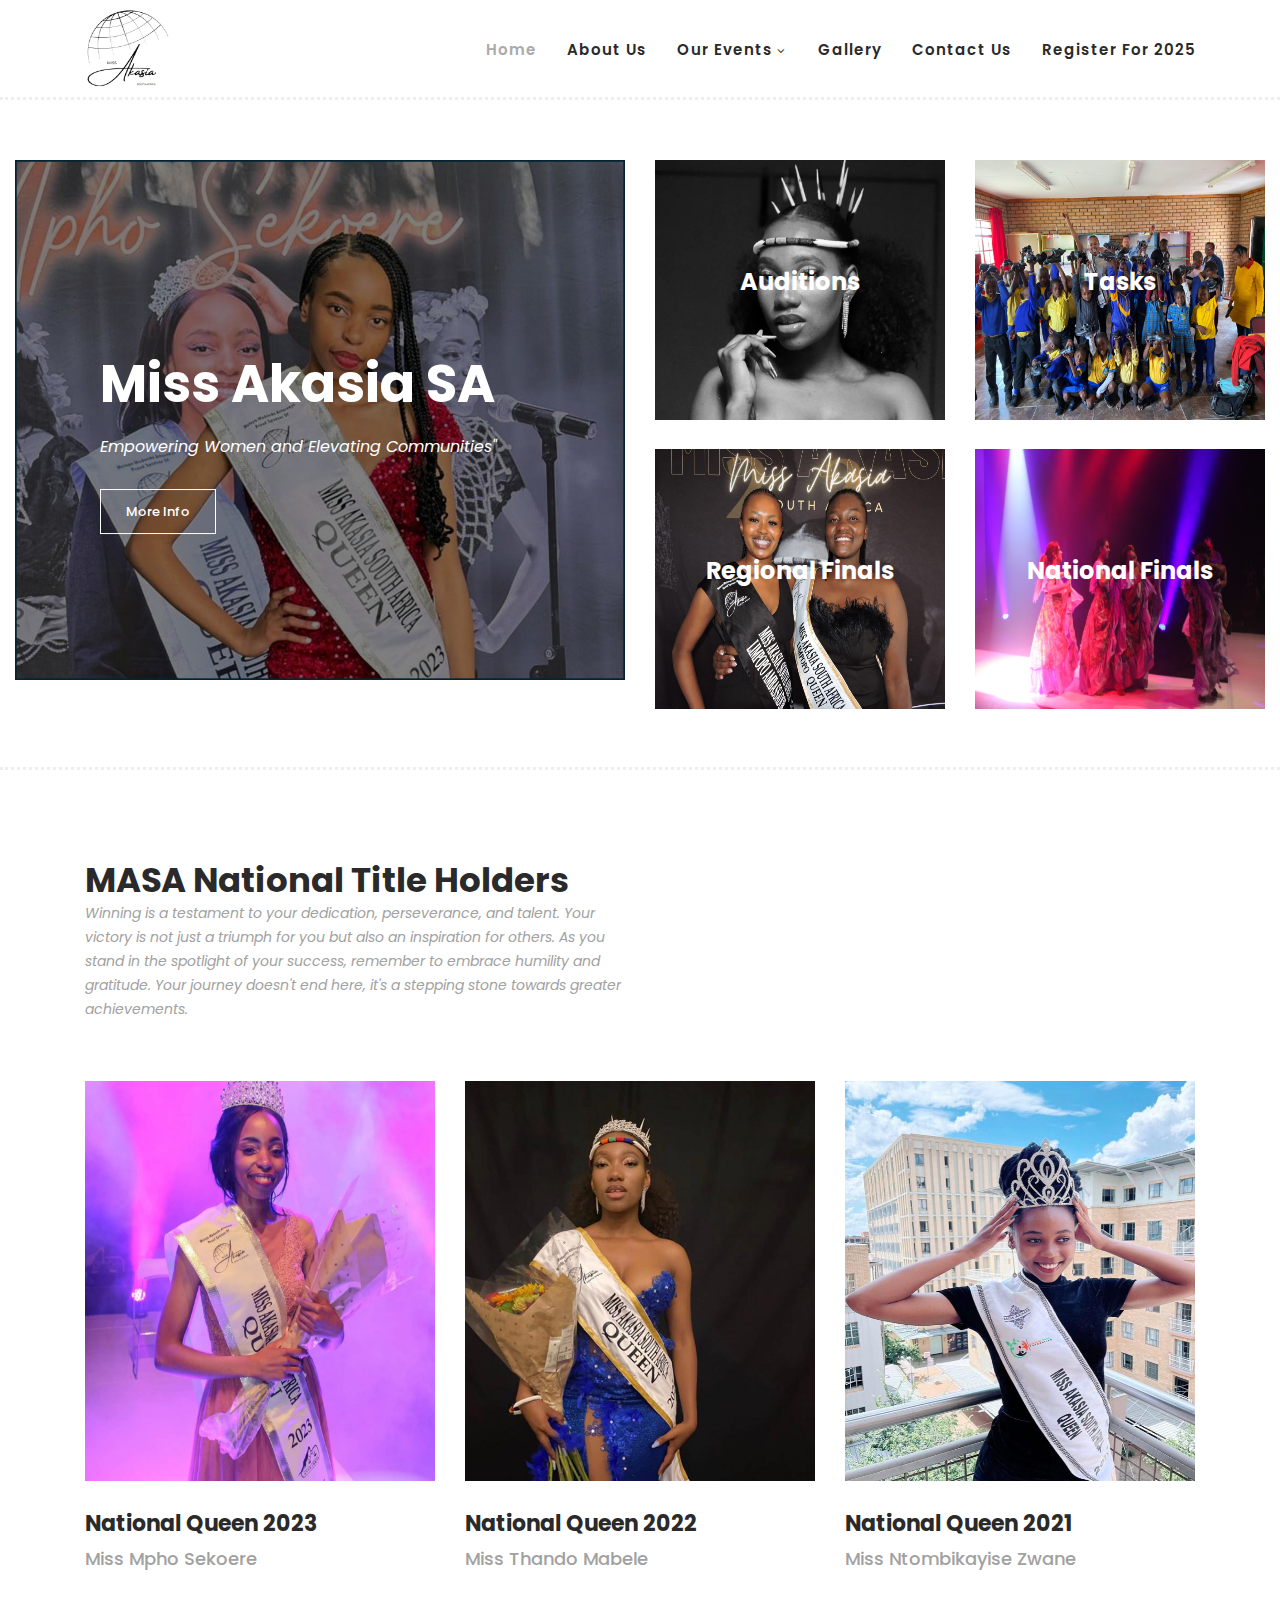
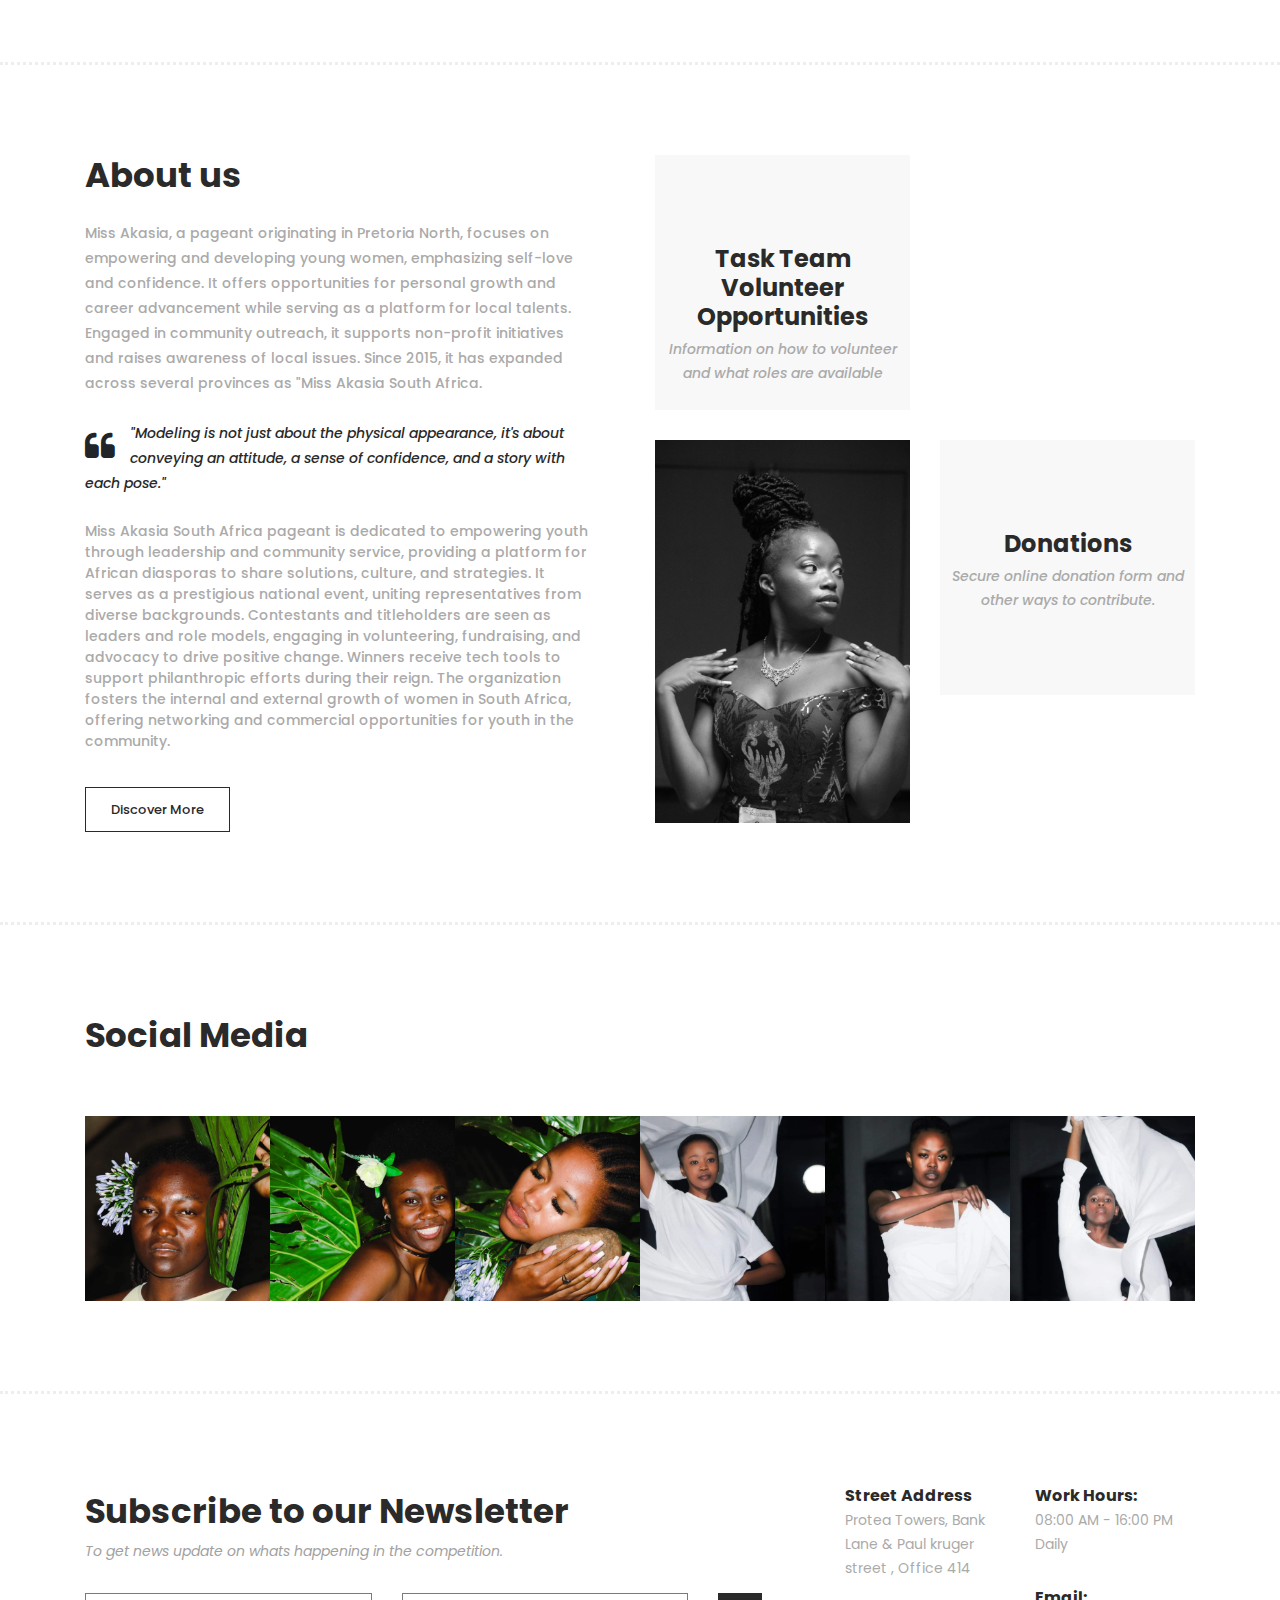
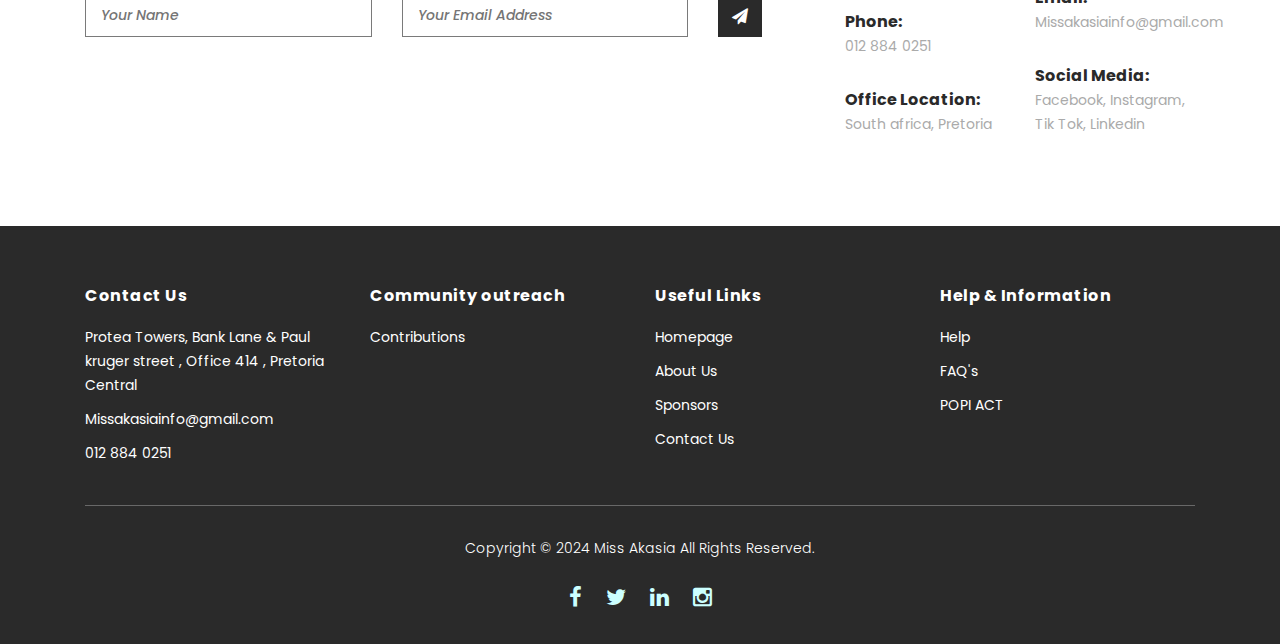
==== commit 4d26796e: "Update index.html" ====
--- a/index.html
+++ b/index.html
@@ -280,22 +280,6 @@
                                    
                                 </div>
                             </div>
-                            <div class="item">
-                                <div class="thumb">
-                                    <div class="hover-content">
-                                        <ul>
-                                            <li><a href="single-product.html"><i class="fa fa-eye"></i></a></li>
-                                            <li><a href="single-product.html"><i class="fa fa-star"></i></a></li>
-                                            <li><a href="single-product.html"><i class="fa fa-shopping-cart"></i></a></li>
-                                        </ul>
-                                    </div>
-                                    <img src="assets/images/men-01.jpg" alt="">
-                                </div>
-                                <div class="down-content">
-                                    <h4>Classic Spring</h4>
-                                    
-                                </div>
-                            </div>
                         </div>
                     </div>
                 </div>
@@ -577,4 +561,4 @@
     </script>
 
   </body>
-</html>+</html>
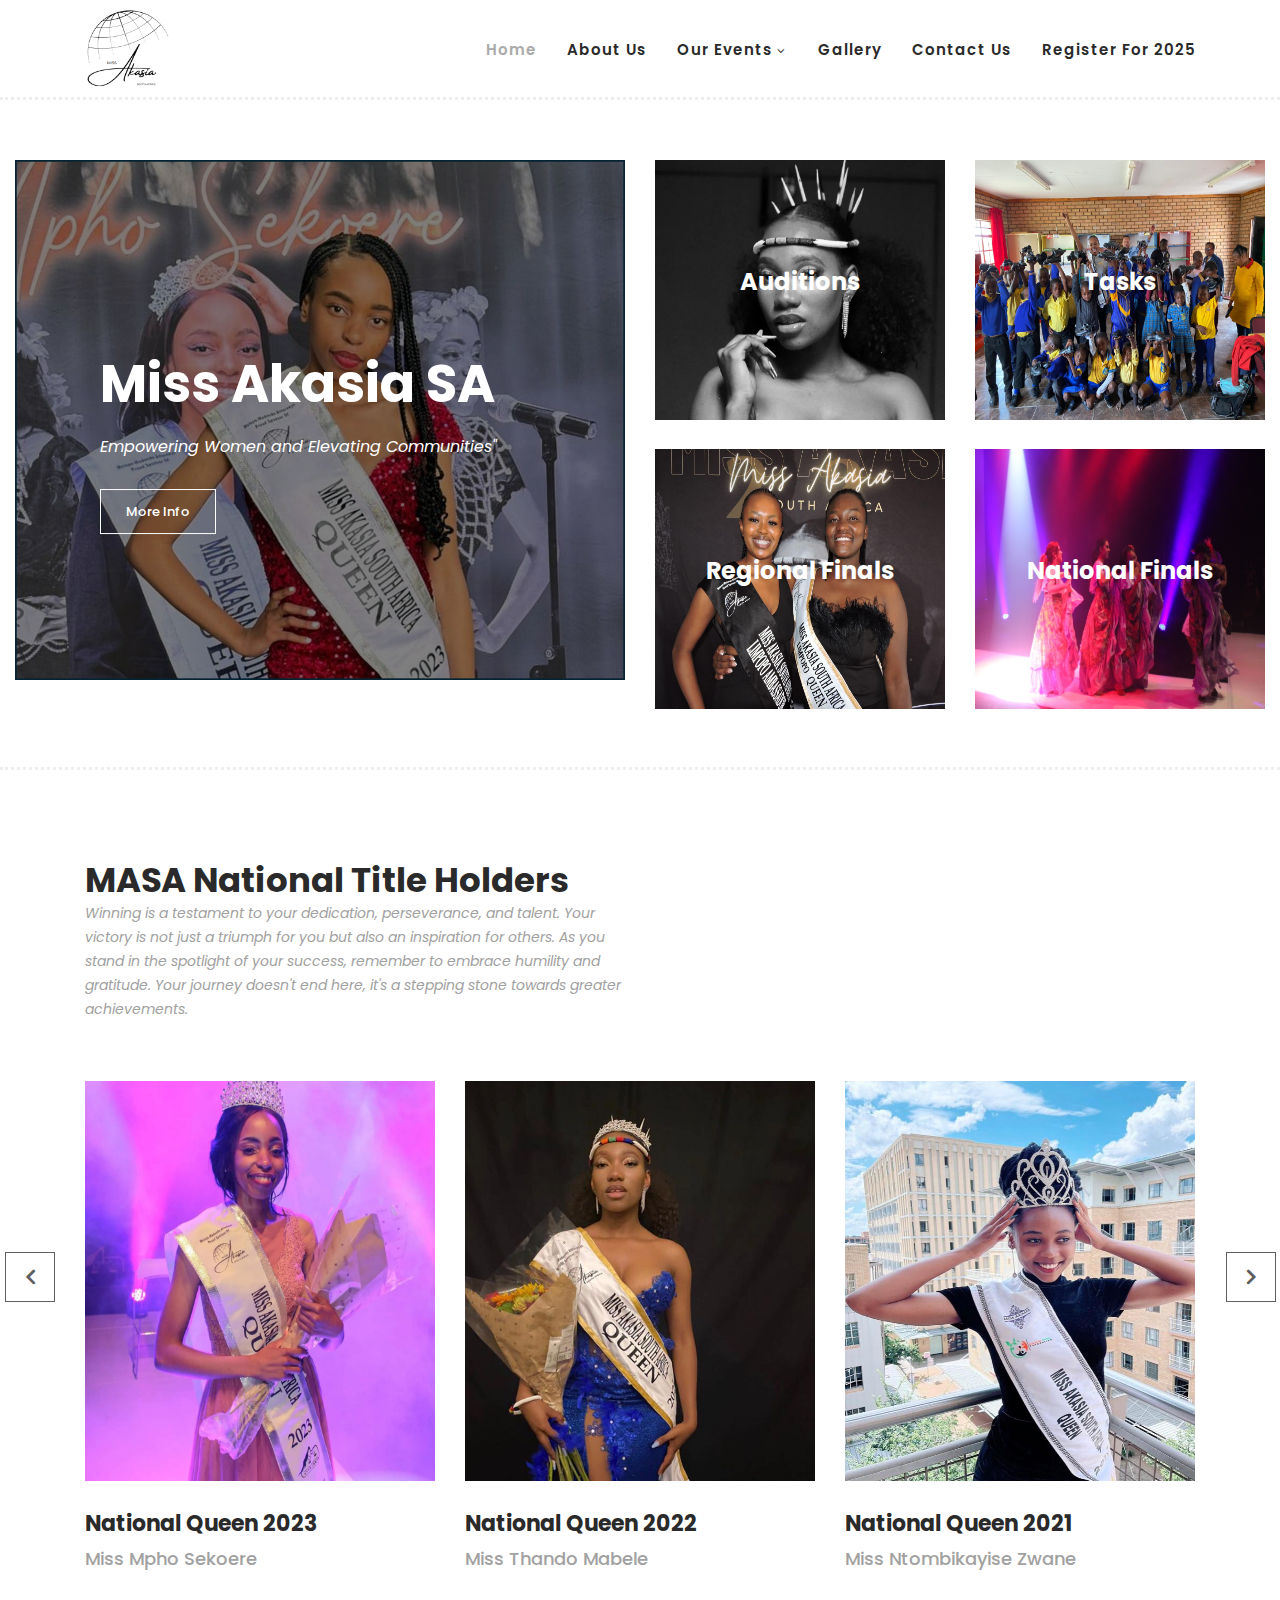
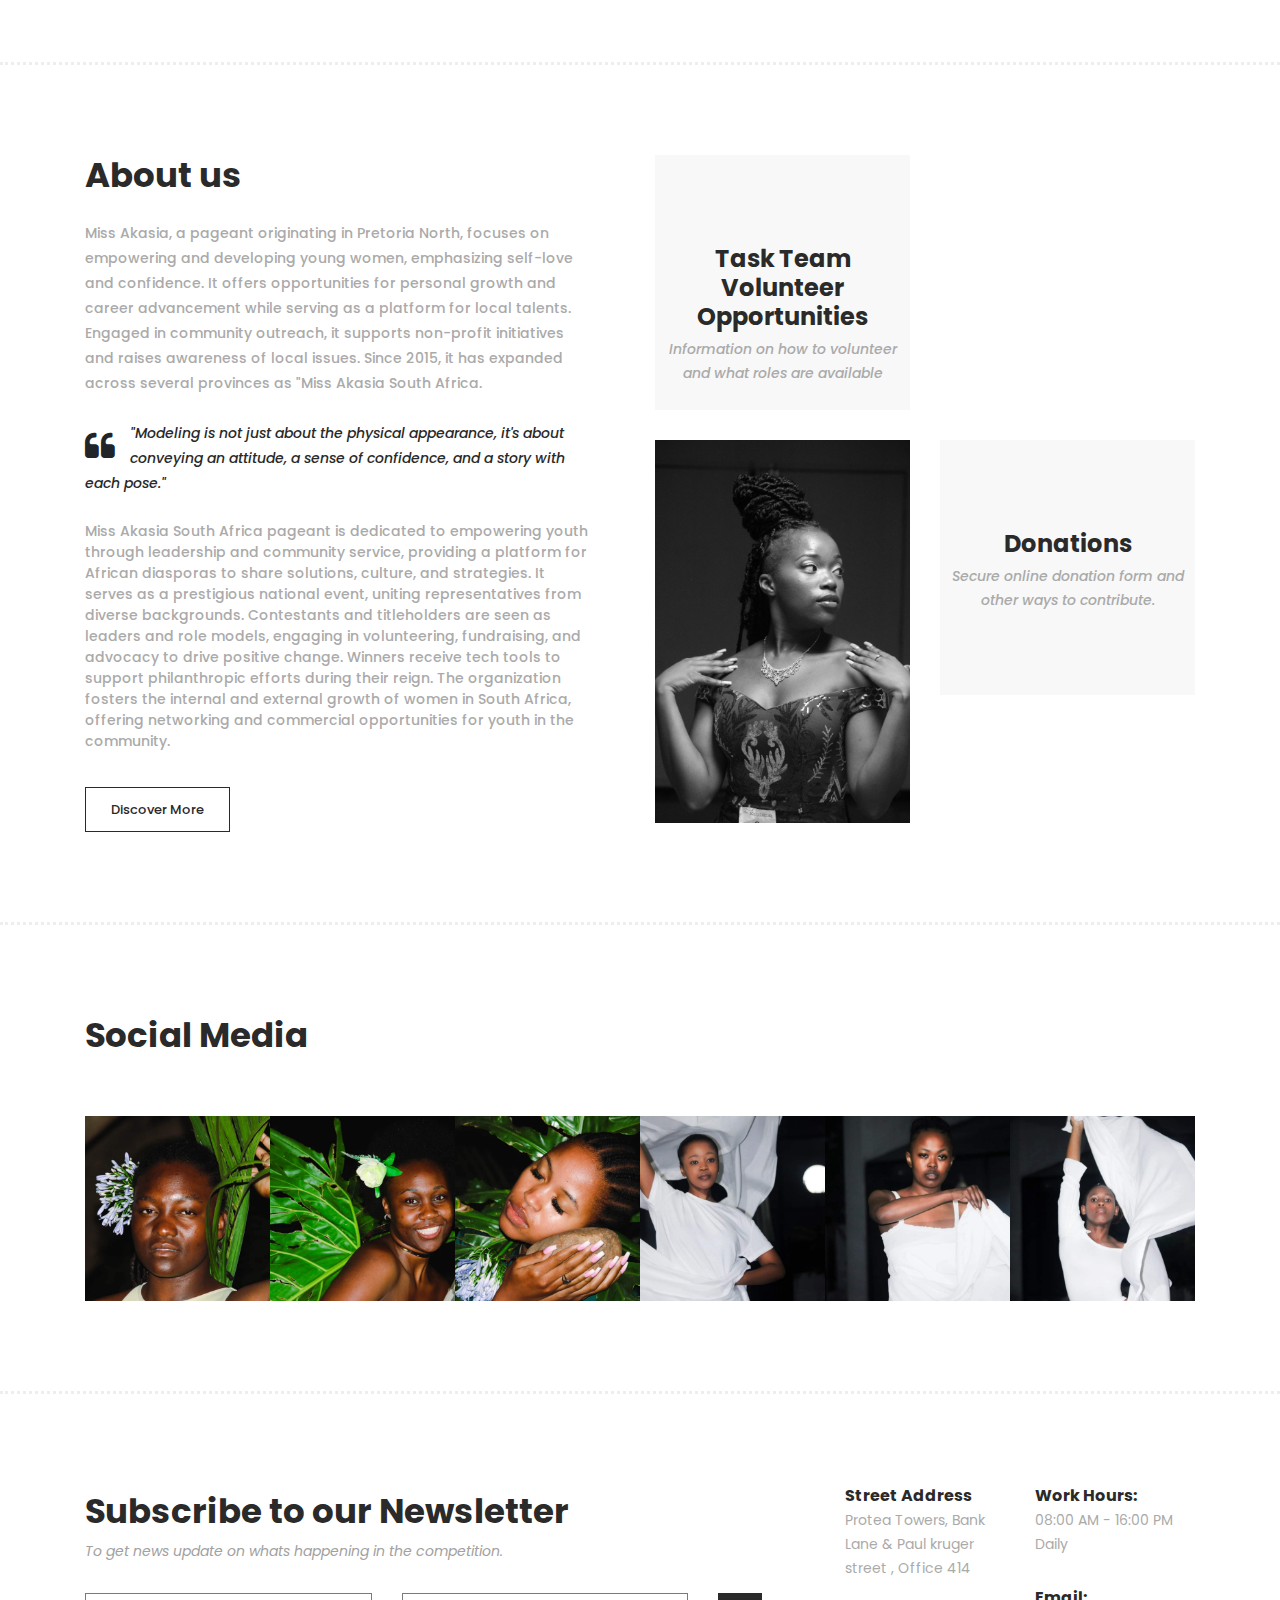
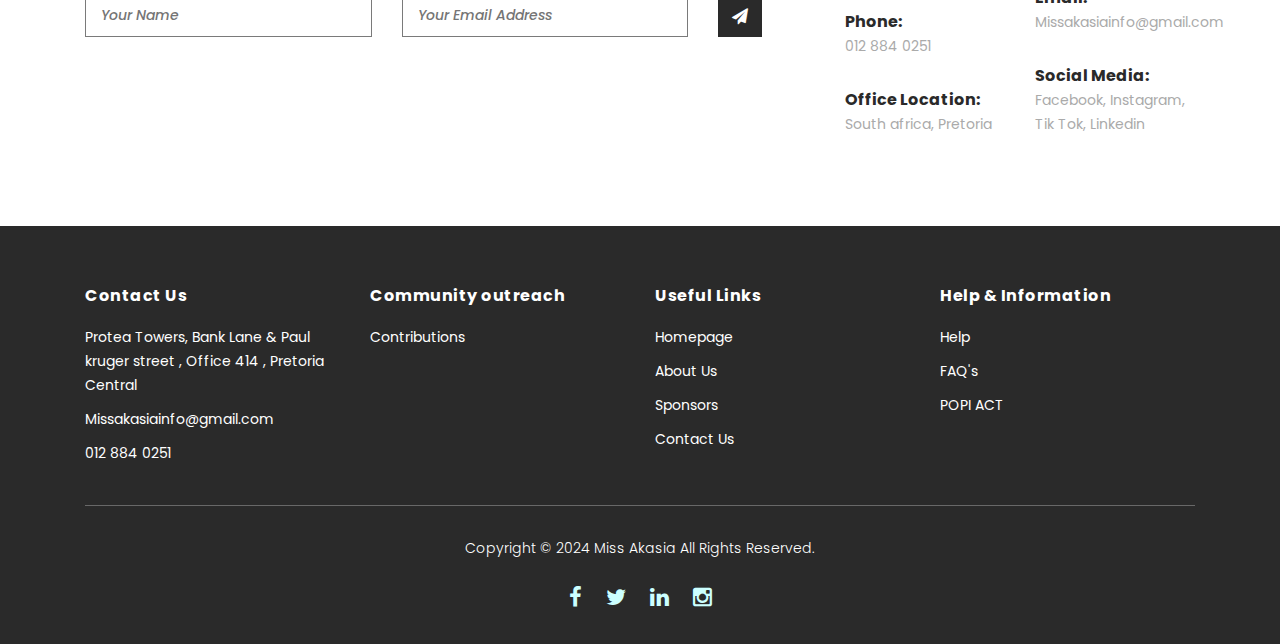
==== commit 38fc603e: "Add files via upload" ====
--- a/index.html
+++ b/index.html
@@ -68,16 +68,16 @@
                         </a>
 
                         <ul class="nav">
-                            <li class="scroll-to-section"><a href="#top" class="active">Home</a></li>
+                            <li class="scroll-to-section"><a href="index.html" class="active">Home</a></li>
                             <li class="scroll-to-section"><a href="about.html">About us</a></li>
                             <li class="submenu">
                                 <a href="javascript:;">Our Events</a>
                                 <ul>
-                                    <li><a href="about.html">2020</a></li>
-                                    <li><a href="products.html">2021</a></li>
-                                    <li><a href="single-product.html">2022</a></li>
-                                    <li><a href="contact.html">2023</a></li>
-                                    <li><a href="contact.html">2024</a></li>
+                                    <li><a href="2020.html">2020</a></li>
+                                    <li><a href="2021.html">2021</a></li>
+                                    <li><a href="2022.html">2022</a></li>
+                                    <li><a href="2023.html">2023</a></li>
+                                    <li><a href="#">2024</a></li>
                                 </ul>
                             </li>
                           
@@ -278,6 +278,22 @@
                                     <h4>National Queen 2021</h4>
                                     <span>Miss Ntombikayise Zwane</span>
                                    
+                                </div>
+                            </div>
+                            <div class="item">
+                                <div class="thumb">
+                                    <div class="hover-content">
+                                        <ul>
+                                            <li><a href="single-product.html"><i class="fa fa-eye"></i></a></li>
+                                            <li><a href="single-product.html"><i class="fa fa-star"></i></a></li>
+                                            <li><a href="single-product.html"><i class="fa fa-shopping-cart"></i></a></li>
+                                        </ul>
+                                    </div>
+                                    <img src="assets/images/men-01.jpg" alt="">
+                                </div>
+                                <div class="down-content">
+                                    <h4>Classic Spring</h4>
+                                    
                                 </div>
                             </div>
                         </div>
@@ -561,4 +577,4 @@
     </script>
 
   </body>
-</html>
+</html>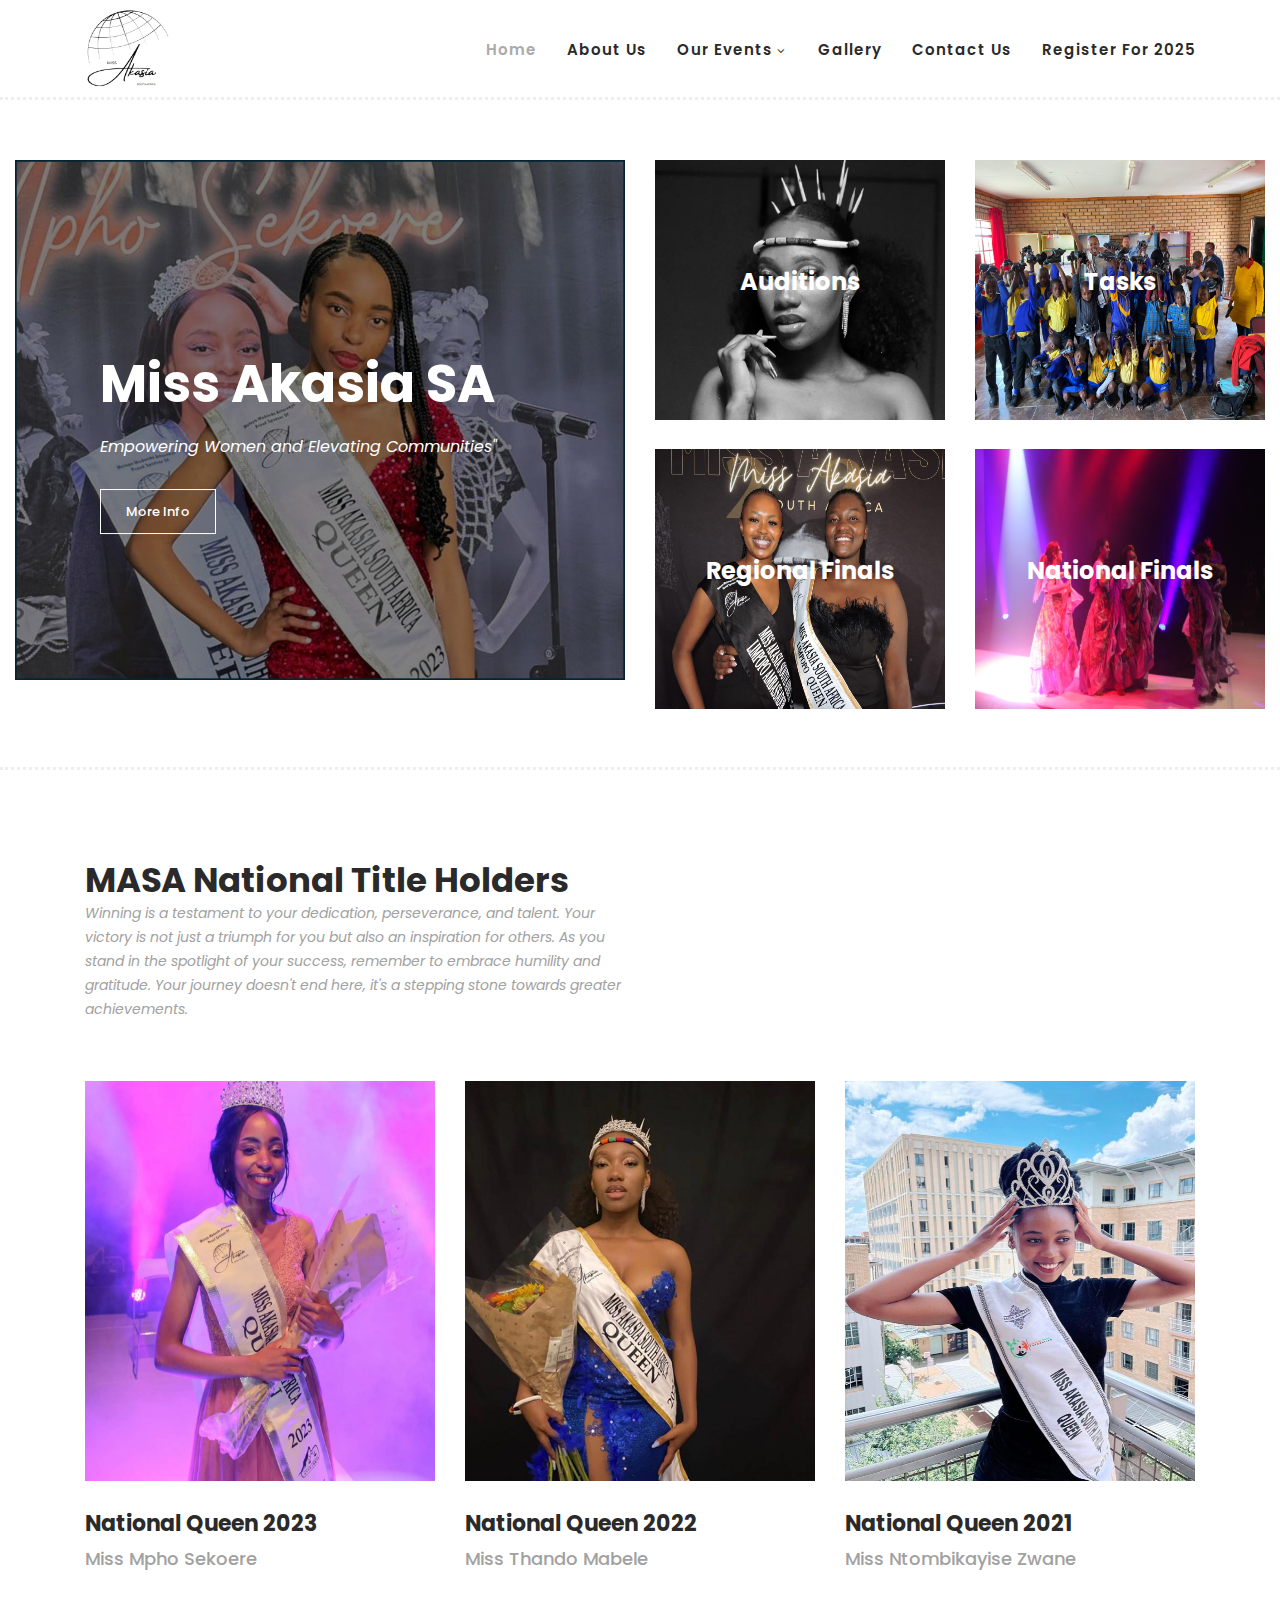
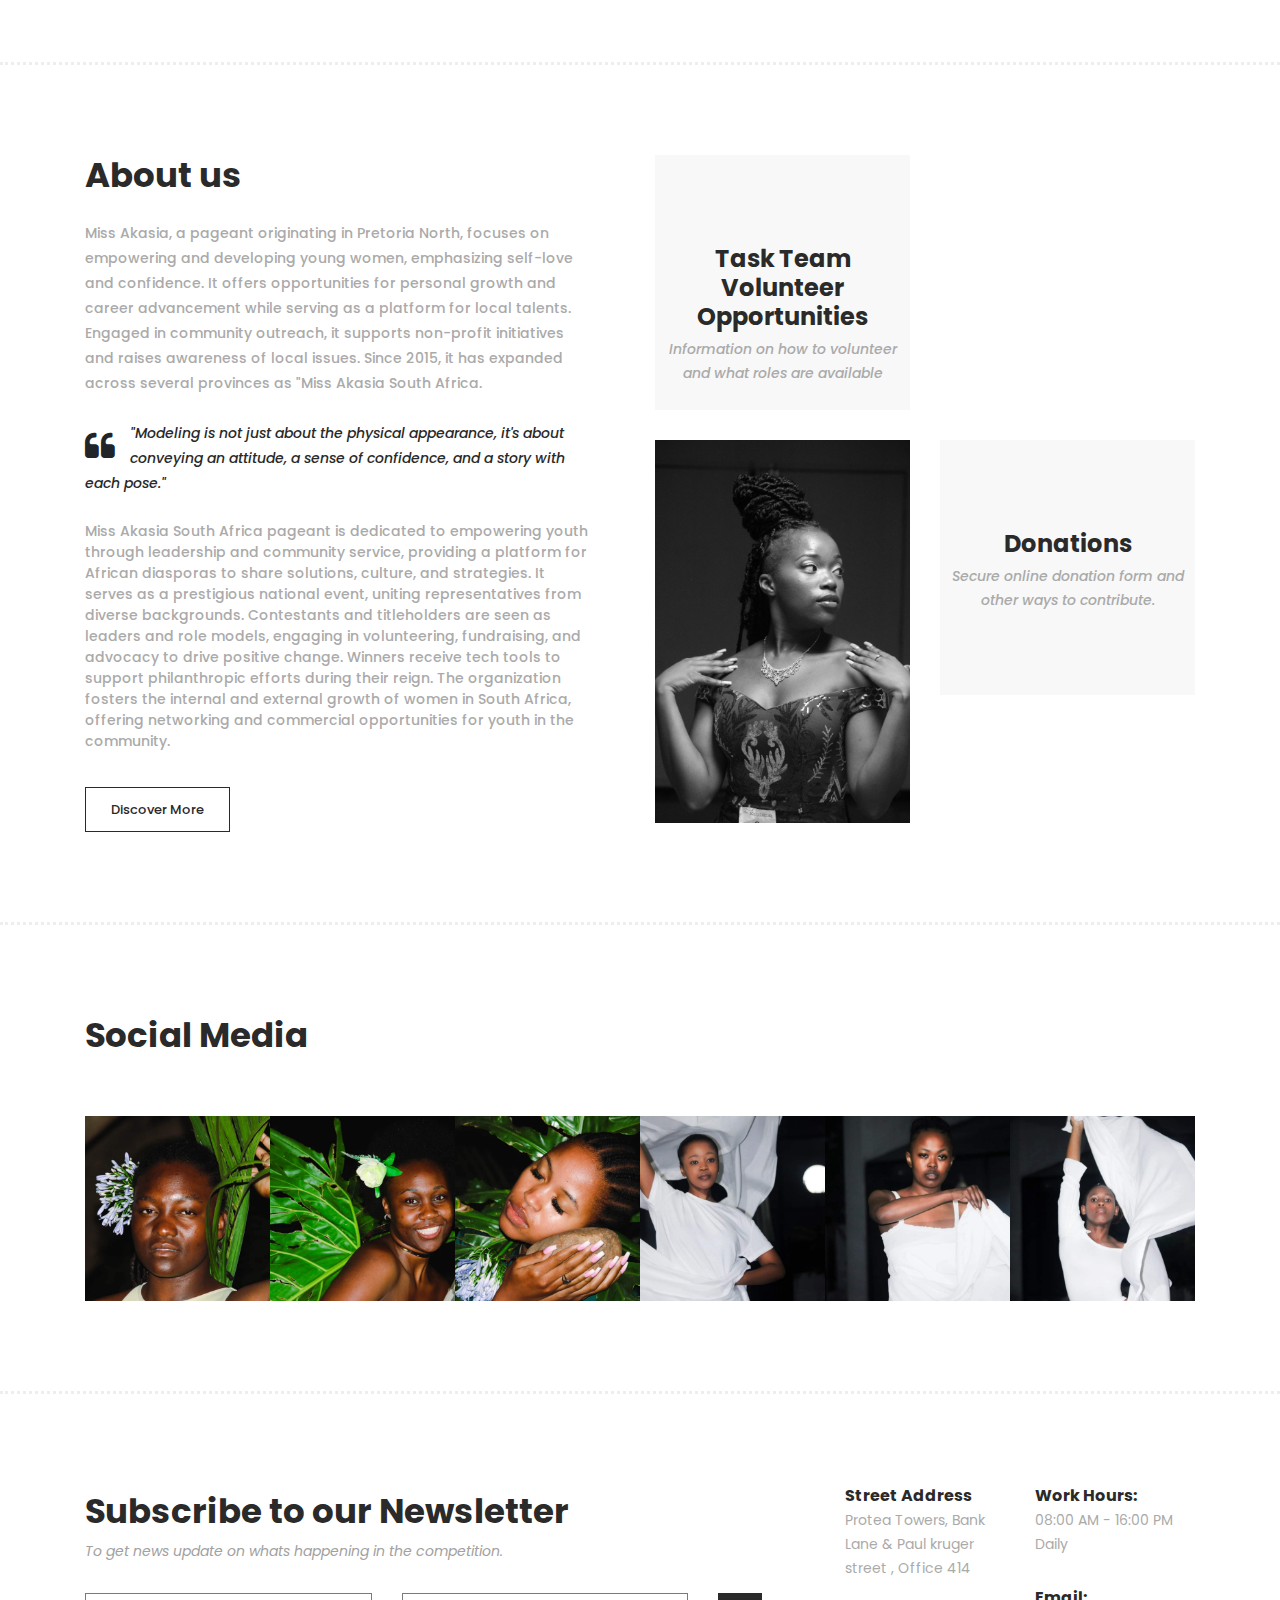
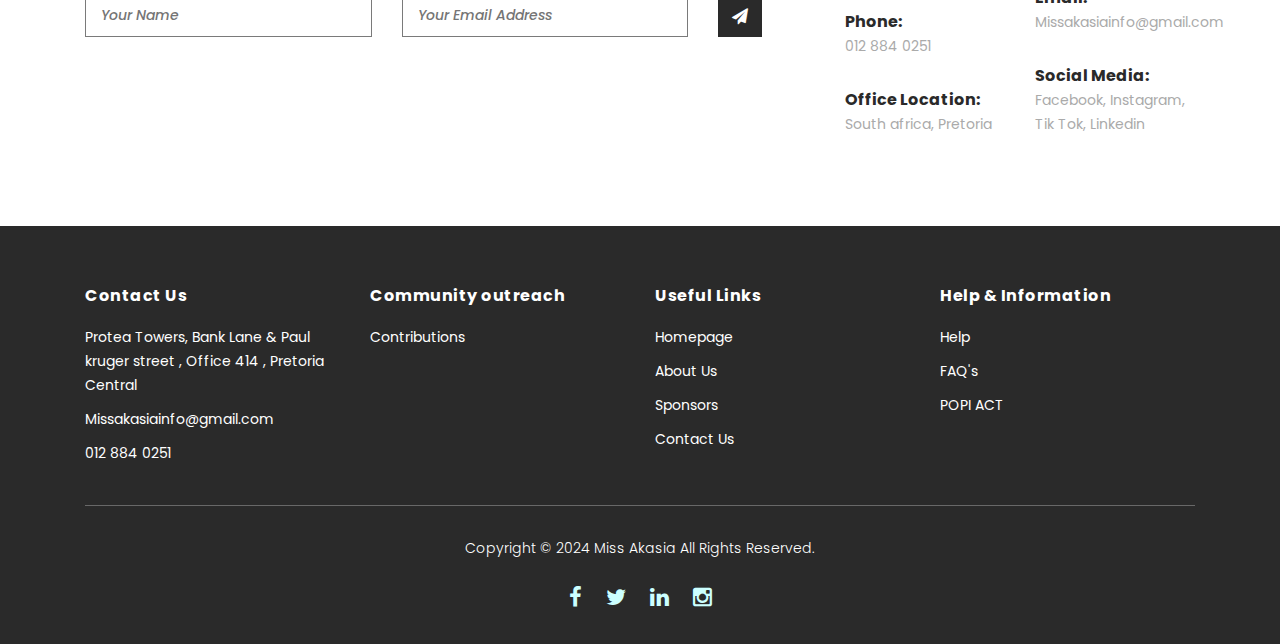
==== commit 79823344: "Update index.html" ====
--- a/index.html
+++ b/index.html
@@ -231,13 +231,7 @@
                         <div class="owl-men-item owl-carousel">
                             <div class="item">
                                 <div class="thumb">
-                                    <div class="hover-content">
-                                        <ul>
-                                            <li><a href="single-product.html"><i class="fa fa-eye"></i></a></li>
-                                            <li><a href="single-product.html"><i class="fa fa-star"></i></a></li>
-                                            <li><a href="single-product.html"><i class="fa fa-shopping-cart"></i></a></li>
-                                        </ul>
-                                    </div>
+                                   
                                     <img class="imageC" src="assets/images/2023.jpeg" alt="">
                                 </div>
                                 <div class="down-content">
@@ -248,13 +242,7 @@
                             </div>
                             <div class="item">
                                 <div class="thumb">
-                                    <div class="hover-content">
-                                        <ul>
-                                            <li><a href="single-product.html"><i class="fa fa-eye"></i></a></li>
-                                            <li><a href="single-product.html"><i class="fa fa-star"></i></a></li>
-                                            <li><a href="single-product.html"><i class="fa fa-shopping-cart"></i></a></li>
-                                        </ul>
-                                    </div>
+                                    
                                     <img class="imageC" src="assets/images/2022.jpeg" alt="">
                                 </div>
                                 <div class="down-content">
@@ -265,13 +253,7 @@
                             </div>
                             <div class="item">
                                 <div class="thumb">
-                                    <div class="hover-content">
-                                        <ul>
-                                            <li><a href="single-product.html"><i class="fa fa-eye"></i></a></li>
-                                            <li><a href="single-product.html"><i class="fa fa-star"></i></a></li>
-                                            <li><a href="single-product.html"><i class="fa fa-shopping-cart"></i></a></li>
-                                        </ul>
-                                    </div>
+                                  
                                     <img class="imageC" src="assets/images/2021.jpeg" alt="">
                                 </div>
                                 <div class="down-content">
@@ -280,22 +262,7 @@
                                    
                                 </div>
                             </div>
-                            <div class="item">
-                                <div class="thumb">
-                                    <div class="hover-content">
-                                        <ul>
-                                            <li><a href="single-product.html"><i class="fa fa-eye"></i></a></li>
-                                            <li><a href="single-product.html"><i class="fa fa-star"></i></a></li>
-                                            <li><a href="single-product.html"><i class="fa fa-shopping-cart"></i></a></li>
-                                        </ul>
-                                    </div>
-                                    <img src="assets/images/men-01.jpg" alt="">
-                                </div>
-                                <div class="down-content">
-                                    <h4>Classic Spring</h4>
-                                    
-                                </div>
-                            </div>
+                          
                         </div>
                     </div>
                 </div>
@@ -577,4 +544,4 @@
     </script>
 
   </body>
-</html>+</html>
